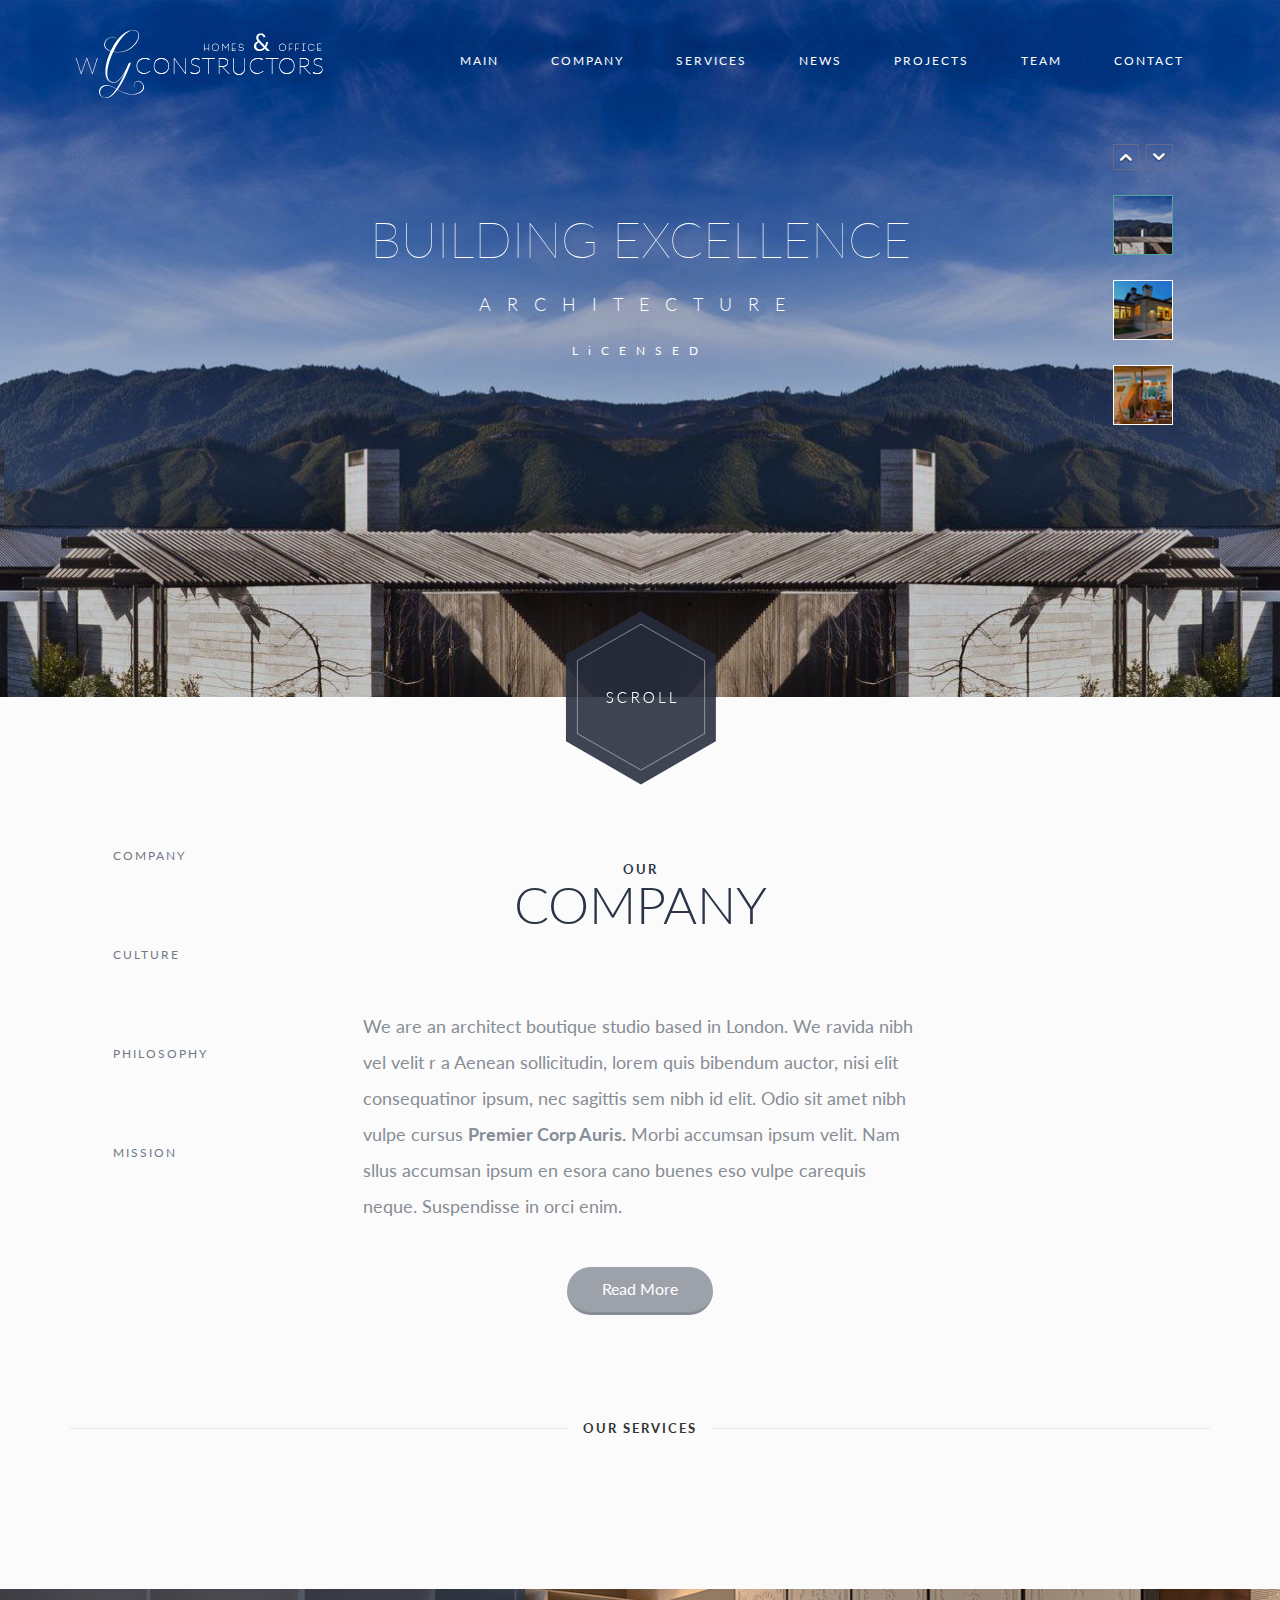
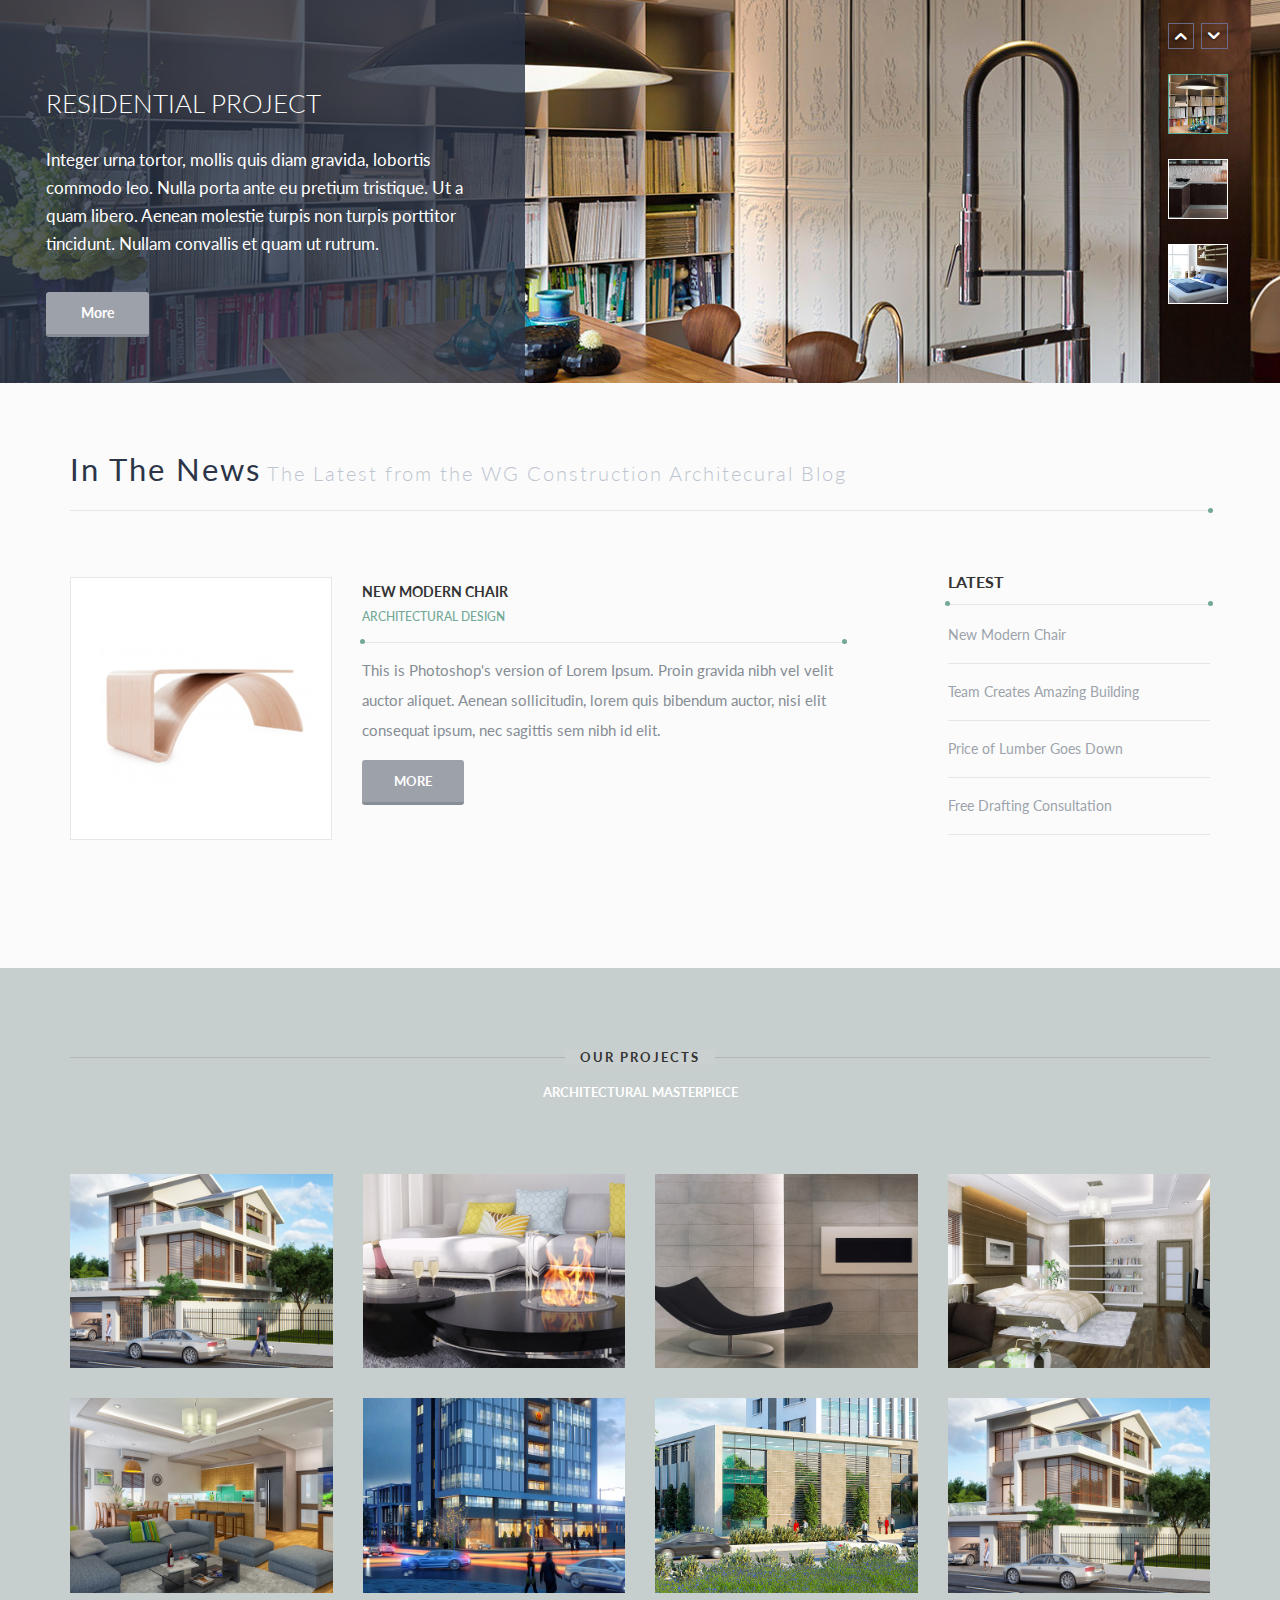
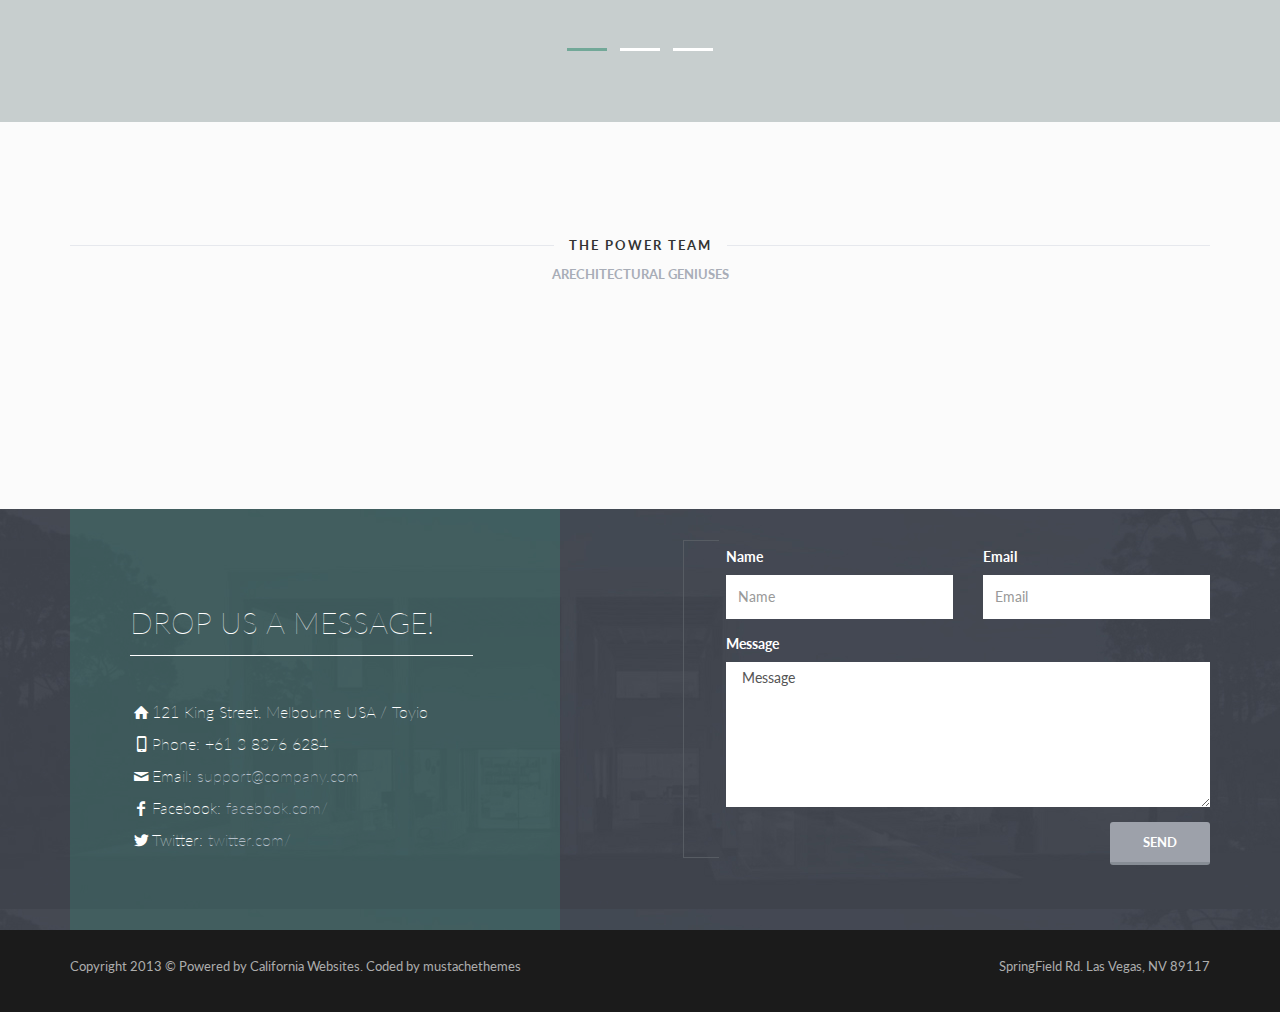
==== info/html/index.html @ 879582d7 "init files" ====
<!DOCTYPE html>
<!--[if lt IE 7 ]><html class="ie ie6" lang="en"> <![endif]-->
<!--[if IE 7 ]><html class="ie ie7" lang="en"> <![endif]-->
<!--[if IE 8 ]><html class="ie ie8" lang="en"> <![endif]-->
<!--[if (gte IE 9)|!(IE)]><html lang="en" class="no-js"> <![endif]-->
<html lang="en">

<!-- Mirrored from constructors.mustachethemes.com/ by HTTrack Website Copier/3.x [XR&CO'2013], Thu, 08 May 2014 10:38:01 GMT -->
<head>
	<!-- Define Charset -->
	<meta charset="utf-8">

	<!-- Page Title -->
	<title>Constructors - One Page Architecture HTML Theme</title>

	<!-- Responsive Metatag -->
	<meta name="viewport" content="width=device-width, initial-scale=1.0">

	<!-- Page Description and Author -->
	<meta name="description" content="Constructors - One Page Architecture HTML Theme">
	<meta name="author" content="Mustache Themes">

	<!-- HTML5 shim, for IE6-8 support of HTML5 elements -->
	<!--[if IE 8]><script src="js/html5shiv.js"></script><![endif]-->

	<link href="css/bootstrap.min.css" rel="stylesheet" type="text/css" media="screen" />

	<!--[if IE 7 ]><link href="css/font/fontello-ie7.css" rel="stylesheet" type="text/css" media="screen" /><![endif]-->
	<link href="css/font/fontello.css" rel="stylesheet" type="text/css" media="screen" />

	<link href="js/owl-carousel/owl.carousel.css" rel="stylesheet" type="text/css" media="screen" />	
	<link href="css/style.css" rel="stylesheet" type="text/css" media="screen" />
	<link href="css/media-queries.css" rel="stylesheet" type="text/css" media="screen" />

	<!--[if IE 8]><link href="../css/ie8.css" rel="stylesheet" type="text/css" media="screen" /><![endif]-->

	<!-- Fav and touch icons -->
	<link rel="apple-touch-icon-precomposed" sizes="144x144" href="assets/ico/apple-touch-icon-144-precomposed.html">
	<link rel="apple-touch-icon-precomposed" sizes="114x114" href="assets/ico/apple-touch-icon-114-precomposed.html">
	<link rel="apple-touch-icon-precomposed" sizes="72x72" href="assets/ico/apple-touch-icon-72-precomposed.html">
	<link rel="apple-touch-icon-precomposed" href="assets/ico/apple-touch-icon-57-precomposed.html">
	<link rel="shortcut icon" href="assets/ico/favicon.html">
</head>

<body>	
	<!-- Header-->
	<header>
	<div class="container">
		<nav class="navbar navbar-default nm" role="navigation">
		  <!-- Brand and toggle get grouped for better mobile display -->
		  <div class="navbar-header">
		    <button type="button" class="navbar-toggle" data-toggle="collapse" data-target=".navbar-ex1-collapse">
		      <span class="sr-only">Toggle navigation</span>
		      <span class="icon-bar"></span>
		      <span class="icon-bar"></span>
		      <span class="icon-bar"></span>
		    </button>
		    <a id="logo" class="navbar-brand" href="index.html"><img src="img/logo.png" alt="My Brand" /></a>
		  </div>
		  <!-- Collect the nav links, forms, and other content for toggling -->
		  <div class="collapse navbar-collapse navbar-ex1-collapse nb np">
		    <ul class="nav navbar-nav">
		      <li><a href="#top-slide" class="anchor">Main</a></li>
		      <li><a href="#about-us" class="anchor">Company</a></li>
		      <li><a href="#services" class="anchor">Services</a></li>
		      <li><a href="#blog" class="anchor">News</a></li>
		      <li><a href="#projects" class="anchor">Projects</a></li>
		      <li><a href="#team" class="anchor">team</a></li>
		      <li><a href="#contact" class="anchor">Contact</a></li>
		    </ul>
		  </div><!-- /.navbar-collapse -->
		</nav>
	</div>
	</header>
	<!-- End Header-->

	<!--top-slide-->
	<section id="top-slide" class="np"> 
	<!-- carousel -->           
	<div id="carousel-example-generic" class="carousel slide generic-carousel" data-ride="carousel" data-interval="7000000">
	  <!-- Wrapper for slides -->
	  <div class="carousel-inner text-center">
	    <div class="item active" >
	      <img class="bg-img img-responsive" src="img/slider/img-slider-top-1.jpg" alt="image of slider" />
	      <div class="container">
	      	<div class="text-slide">
		      	<h2>BUILDING EXCELLENCE</h2>
		      	<h3>Architecture</h3>	
		      	<p>LiCENSED</p>
	      	</div>
	      </div>
	    </div>
	    <div class="item">
	      <img class="bg-img img-responsive" src="img/slider/img-slider-top-2.jpg" alt="image of slider" />
	      <div class="container">
	      	<div class="text-slide">
		      	<h2>BUILDING EXCELLENCE</h2>
		      	<h3>Architecture</h3>	
		      	<p>LiCENSED</p>
	      	</div>
	      </div>
	    </div>
	    <div class="item">
	      <img class="bg-img img-responsive" src="img/slider/img-slider-top-3.jpg" alt="image of slider" />
	      <div class="container">
	      	<div class="text-slide">
		      	<h2>BUILDING EXCELLENCE</h2>
		      	<h3>Architecture</h3>	
		      	<p>LiCENSED</p>
	      	</div>
	      </div>
	    </div>
	  </div>
	  <!-- end Wrapper for slides -->
	  <div class="controls">
		  <!-- Controls -->
		  <a class="left carousel-control" href="#carousel-example-generic" data-slide="prev">
		  	<i class="icon-up-open"></i>	  
		  </a>
		  <a class="right carousel-control" href="#carousel-example-generic" data-slide="next">
		    <i class="icon-down-open"></i>
		  </a>
		  <div class="clearThis"></div>
		  <!-- Indicators -->
		  <ol class="carousel-indicators">
		    <li data-target="#carousel-example-generic" data-slide-to="0" class="active"><img src="img/slider/thumb-1.jpg" alt="//" /></li>
		    <li data-target="#carousel-example-generic" data-slide-to="1"><img src="img/slider/thumb-2.jpg" alt="//" /></li>
		    <li data-target="#carousel-example-generic" data-slide-to="2"><img src="img/slider/thumb-3.jpg" alt="//" /></li>
		  </ol>
	  </div>
	</div><!-- end carousel -->   
	<a href="#about-us" class="scroll-lnk anchor"></a>
	</section>
	<!--End top-slide-->

	<!-- About us -->    
	<section id="about-us">
	<div class="container">
		<div class="row">
			<div class="col-sm-3">
			    <!-- Nav tabs -->
				<ul class="tabs-left">
				  <li><a href="#COMPANY" data-toggle="tab">COMPANY</a></li>
				  <li><a href="#CULTURE" data-toggle="tab">CULTURE</a></li>
				  <li><a href="#PHILOSOPHY" data-toggle="tab">PHILOSOPHY</a></li>
				  <li><a href="#MISSION" data-toggle="tab">MISSION</a></li>
				</ul>
			</div><!-- .col -->
			<div class="col-sm-6 text-center">
				<!-- Tab panes -->
				<div class="tab-content">
				  <div class="tab-pane active" id="COMPANY">
				  	<h1><small>OUR</small>COMPANY</h1>
		    		<p class="text-left">We are an architect boutique studio based in London. We ravida nibh vel velit r a Aenean sollicitudin, lorem quis bibendum auctor, nisi elit consequatinor ipsum, nec sagittis sem nibh id elit. Odio sit amet nibh vulpe cursus <strong>Premier Corp Auris.</strong> Morbi accumsan ipsum velit. Nam sllus accumsan ipsum en esora cano buenes eso vulpe carequis neque. Suspendisse in orci enim.</p>
				  	<a href="#" data-toggle="modal" data-target="#modal-1" class="btn btn-default btn-radius">
				  		Read More
				  	</a>
				  	
					<!-- modals -->
					<div id="modal-1" class="modal fade">
					  <div class="modal-dialog">
					    <div class="modal-content">
					      <div class="modal-header">						        
					        <a href="#" class="close" data-dismiss="modal" aria-hidden="true"><span class="glyphicon glyphicon-remove"></span></a>
					        <h1><small>OUR</small>COMPANY</h1>
					      </div>
					      <div class="modal-body">
					      	<div class="niceScroll">
								<p>This is Photoshop's version Ipsum. Proin gravida nibh vel velit r a Aenean sollicitudin, lorem quis bibendum auctor, nisi elit consequatinor ipsum, nec sagittis sem nibh id elit. Odio sit amet nibh vulpe cursus  Premier Corp mauris. Morbi accumsan ipsum velit. Nam sllus accumsan ipsum en esora cano buenes eso vulpe carequis neque. Suspendisse in orci enim.</p>
					    		<img class="img-responsive" src="img/company/01.jpg" alt="//" />
					    		<p>This is Photoshop's version Ipsum. Proin gravida nibh vel velit r a Aenean sollicitudin, lorem quis bibendum auctor, nisi elit consequatinor ipsum, nec sagittis sem nibh id elit. Odio sit amet nibh vulpe cursus  <strong>Premier Corp</strong> mauris. Morbi accumsan ipsum velit. Nam sllus accumsan ipsum en esora cano buenes eso vulpe carequis neque. Suspendisse in orci enim.
							  	This is Photoshop's version Ipsum. Proin gravida nibh vel velit r a Aenean sollicitudin, lorem quis bibendum auctor, nisi elit consequatinor ipsum
								This is Photoshop's version Ipsum. Proin gravida nibh vel velit r a Aenea</p>						        
					     	
					     		<img src="img/sign.png" alt="//" class="sign pull-left" />
					     	</div>
					      </div>
					     
					    </div><!-- /.modal-content -->
					  </div><!-- /.modal-dialog -->
					</div><!-- /.modal -->  	
				  	<!-- end modals -->					  	

				  </div>
				  <div class="tab-pane" id="CULTURE">
				  	<h1><small>OUR</small>CULTURE</h1>
		    		<p class="text-left">Our culture sequatinor ipsum, neavida nibh vel velit sollicitudin, lorem quis bibendum auctor, nisi elit consequatinor ipsum, nec sagittis sem nibh id elit. Odio sit amet nibh vulpe cursus <strong>Premier Corp Auris.</strong> Morbi accumsan ipsum velit. Nam sllus accumsan ipsum en esora cano buenes eso vulpe carequis neque. Suspendisse in orci enim.</p>
				  	<a href="#" data-toggle="modal" data-target="#modal-2" class="btn btn-default btn-radius">
				  		Read More
				  	</a>
				  	
					<!-- modals -->
					<div id="modal-2" class="modal fade">
					  <div class="modal-dialog">
					    <div class="modal-content">
					      <div class="modal-header">						        
					        <a href="#" class="close" data-dismiss="modal" aria-hidden="true"><span class="glyphicon glyphicon-remove"></span></a>
					        <h1><small>OUR</small>CULTURE</h1>
					      </div>
					      <div class="modal-body">
					      	<div class="niceScroll">
								<p>This is Photoshop's version Ipsum. Proin gravida nibh vel velit r a Aenean sollicitudin, lorem quis bibendum auctor, nisi elit consequatinor ipsum, nec sagittis sem nibh id elit. Odio sit amet nibh vulpe cursus  Premier Corp mauris. Morbi accumsan ipsum velit. Nam sllus accumsan ipsum en esora cano buenes eso vulpe carequis neque. Suspendisse in orci enim.</p>
					    		<img class="img-responsive" src="img/company/01.jpg" alt="//" />
					    		<p>This is Photoshop's version Ipsum. Proin gravida nibh vel velit r a Aenean sollicitudin, lorem quis bibendum auctor, nisi elit consequatinor ipsum, nec sagittis sem nibh id elit. Odio sit amet nibh vulpe cursus  <strong>Premier Corp</strong> mauris. Morbi accumsan ipsum velit. Nam sllus accumsan ipsum en esora cano buenes eso vulpe carequis neque. Suspendisse in orci enim.
							  	This is Photoshop's version Ipsum. Proin gravida nibh vel velit r a Aenean sollicitudin, lorem quis bibendum auctor, nisi elit consequatinor ipsum
								This is Photoshop's version Ipsum. Proin gravida nibh vel velit r a Aenea</p>						        
					     	
					     		<img src="img/sign.png" alt="//" class="sign pull-left" />
					     	</div>
					      </div>
					     
					    </div><!-- /.modal-content -->
					  </div><!-- /.modal-dialog -->
					</div><!-- /.modal -->  	
					  	
				  	<!-- end modals -->					  	


				  </div>
				  <div class="tab-pane" id="PHILOSOPHY">
				  	<h1><small>OUR</small>PHILOSOPHY</h1>
		    		<p class="text-left">Our philosophy is based on good design and oin gravida nibh vel velit r a Aenean sollicitudin, lorem quis bibendum auctor, nisi elit consequatinor ipsum, nec sagittis sem nibh id elit. Odio sit amet nibh vulpe cursus <strong>Premier Corp Auris.</strong> Morbi accumsan ipsum velit. Nam sllus accumsan ipsum en esora cano buenes eso vulpe carequis neque. Suspendisse in orci enim.</p>
				  	<a href="#" data-toggle="modal" data-target="#modal-3" class="btn btn-default btn-radius">
				  		Read More
				  	</a>
				  	
					<!-- modals -->
					<div id="modal-3" class="modal fade">
					  <div class="modal-dialog">
					    <div class="modal-content">
					      <div class="modal-header">						        
					        <a href="#" class="close" data-dismiss="modal" aria-hidden="true"><span class="glyphicon glyphicon-remove"></span></a>
					        <h1><small>OUR</small>PHILOSOPHY</h1>
					      </div>
					      <div class="modal-body">
					      	<div class="niceScroll">
								<p>This is Photoshop's version Ipsum. Proin gravida nibh vel velit r a Aenean sollicitudin, lorem quis bibendum auctor, nisi elit consequatinor ipsum, nec sagittis sem nibh id elit. Odio sit amet nibh vulpe cursus  Premier Corp mauris. Morbi accumsan ipsum velit. Nam sllus accumsan ipsum en esora cano buenes eso vulpe carequis neque. Suspendisse in orci enim.</p>
					    		<img class="img-responsive" src="img/company/01.jpg" alt="//" />
					    		<p>This is Photoshop's version Ipsum. Proin gravida nibh vel velit r a Aenean sollicitudin, lorem quis bibendum auctor, nisi elit consequatinor ipsum, nec sagittis sem nibh id elit. Odio sit amet nibh vulpe cursus  <strong>Premier Corp</strong> mauris. Morbi accumsan ipsum velit. Nam sllus accumsan ipsum en esora cano buenes eso vulpe carequis neque. Suspendisse in orci enim.
							  	This is Photoshop's version Ipsum. Proin gravida nibh vel velit r a Aenean sollicitudin, lorem quis bibendum auctor, nisi elit consequatinor ipsum
								This is Photoshop's version Ipsum. Proin gravida nibh vel velit r a Aenea</p>						        
					     	
					     		<img src="img/sign.png" alt="//" class="sign pull-left" />
					     	</div>
					      </div>
					     
					    </div><!-- /.modal-content -->
					  </div><!-- /.modal-dialog -->
					</div><!-- /.modal -->  	
					  	
				  	<!-- end modals -->					  	

				  </div>
				  <div class="tab-pane" id="MISSION">
				  	<h1><small>OUR</small>MISSION</h1>
		    		<p class="text-left">Our mission Proin goin gravidconsequatinor ipsum, nec sagittis sem nibh id elitudin, lorem quis bibendum auctor, nisi elit consequatinor ipsum, nec sagittis sem nibh id elit. Odio sit amet nibh vulpe cursus <strong>Best Product</strong> ever accumsan ipsum velit. Nam sllus accumsan ipsum en esora cano buenes eso vulpe carequis neque. Suspendisse in orci enim.</p>
				  	<a href="#" data-toggle="modal" data-target="#modal-4" class="btn btn-default btn-radius">
				  		Read More
				  	</a>
				  	
					<!-- modals -->
					<div id="modal-4" class="modal fade">
					  <div class="modal-dialog">
					    <div class="modal-content">
					      <div class="modal-header">						        
					        <a href="#" class="close" data-dismiss="modal" aria-hidden="true"><span class="glyphicon glyphicon-remove"></span></a>
					        <h1><small>OUR</small>MISSION</h1>
					      </div>
					      <div class="modal-body">
					      	<div class="niceScroll">
								<p>Our mission Proin gravida nibh vel velit r a Aenean sollicitudin, lorem quis bibendum auctor, nisi elit consequatinor ipsum, nec sagittis sem nibh id elit. Odio sit amet nibh vulpe cursus  Premier Corp mauris. Morbi accumsan ipsum velit. Nam sllus accumsan ipsum en esora cano buenes eso vulpe carequis neque. Suspendisse in orci enim.</p>
					    		<img class="img-responsive" src="img/company/01.jpg" alt="//" />
					    		<p>This is Photoshop's version Ipsum. Proin gravida nibh vel velit r a Aenean sollicitudin, lorem quis bibendum auctor, nisi elit consequatinor ipsum, nec sagittis sem nibh id elit. Odio sit amet nibh vulpe cursus  <strong>Premier Corp</strong> mauris. Morbi accumsan ipsum velit. Nam sllus accumsan ipsum en esora cano buenes eso vulpe carequis neque. Suspendisse in orci enim.
							  	This is Photoshop's version Ipsum. Proin gravida nibh vel velit r a Aenean sollicitudin, lorem quis bibendum auctor, nisi elit consequatinor ipsum
								This is Photoshop's version Ipsum. Proin gravida nibh vel velit r a Aenea</p>						        
					     	
					     		<img src="img/sign.png" alt="//" class="sign pull-left" />
					     	</div>
					      </div>
					     
					    </div><!-- /.modal-content -->
					  </div><!-- /.modal-dialog -->
					</div><!-- /.modal -->  	
					  	
				  	<!-- end modals -->					  	
				  </div>
				</div>		
			</div><!-- .col -->
		</div><!-- .row -->
	</div><!-- .container -->

	</section>	
	<!-- end about us -->

	<!-- Services -->    
	<section id="services">
	<div class="container text-center">
		<h2><span>our services</span></h2>			
		<div class="container-carousel">
			<div id="owl-demo" class="owl-carousel owl-theme">

				<div class="item">
			  		<div class="thumb has-arrow">
						<div class="frame">
							<img data-type="mText" src="img/services/01.jpg" class="img-responsive" alt="//" />
							<div class="hover">
								<h5>WolfGang Puck</h5>
								<p>Demolition</p>
								<a href="img/services/01.jpg" class="btn btn-default fancy" title="WolfGang Puck - Demolition">View</a>
							</div>
						</div>
					</div>
					<h2>Interior Design</h2>
					<p>Quisque cursus aliquam tortor ut vestibulum. Phasellus in auctor sapiennec non porta nisl.</p>
				</div>

				<div class="item">
			  		<div class="thumb">
						<div class="frame img-circle">
							<img data-type="mText" src="img/services/02.jpg" class="img-responsive" alt="//" />
							<div class="hover">
								<h5>WolfGang Puck</h5>
								<p>Demolition</p>
								<a href="img/services/02.jpg" class="btn btn-default fancy" title="WolfGang Puck - Demolition">View</a>
							</div>
						</div>
					</div>
					<h2>Residential</h2>
					<p>This is Photoshop's buensversion  of Lorem Ipsum. Pagovinaroin gravida nibh velit auctor aliquet. Aenean an </p>
				</div>		

				<div class="item">
			  		<div class="thumb has-arrow">
						<div class="frame">
							<img data-type="mText" src="img/services/03.jpg" class="img-responsive" alt="//" />
							<div class="hover">
								<h5>WolfGang Puck</h5>
								<p>Demolition</p>
								<a href="img/services/03.jpg" class="btn btn-default fancy" title="WolfGang Puck - Demolition">View</a>
							</div>
						</div>
					</div>
					<h2>Commercial</h2>
					<p>This is Photoshop's buensversion  of Lorem Ipsum. Pagovinaroin gravida nibh velit auctor aliquet. Aenean an </p>
				</div>

				<div class="item">
			  		<div class="thumb">
						<div class="frame img-circle">
							<img data-type="mText" src="img/services/04.jpg" class="img-responsive" alt="//" />
							<div class="hover">
								<h5>WolfGang Puck</h5>
								<p>Demolition</p>
								<a href="img/services/04.jpg" class="btn btn-default fancy" title="WolfGang Puck - Demolition">View</a>
							</div>
						</div>
					</div>
					<h2>Interior Design</h2>
					<p>Quisque cursus aliquam tortor ut vestibulum. Phasellus in auctor sapiennec non porta nisl. </p>
				</div>	

				<div class="item">
			  		<div class="thumb has-arrow">
						<div class="frame">
							<img data-type="mText" src="img/services/05.jpg" class="img-responsive" alt="//" />
							<div class="hover">
								<h5>WolfGang Puck</h5>
								<p>Demolition</p>
								<a href="img/services/05.jpg" class="btn btn-default fancy" title="WolfGang Puck - Demolition">View</a>
							</div>
						</div>
					</div>
					<h2>Commercial</h2>
					<p>This is Photoshop's buensversion  of Lorem Ipsum. Pagovinaroin gravida nibh velit auctor aliquet. Aenean an </p>
				</div>

				<div class="item">
			  		<div class="thumb">
						<div class="frame img-circle">
							<img data-type="mText" src="img/services/06.jpg" class="img-responsive" alt="//" />
							<div class="hover">
								<h5>WolfGang Puck</h5>
								<p>Demolition</p>
								<a href="img/services/06.jpg" class="btn btn-default fancy" title="WolfGang Puck - Demolition">View</a>
							</div>
						</div>
					</div>
					<h2>Residential</h2>
					<p>Quisque cursus aliquam tortor ut vestibulum. Phasellus in auctor sapiennec non porta nisl. </p>
				</div>
			</div>
			<div class="customNavigation clearfix">
			  <a class="prev"><i class="icon-left-open"></i></a>
			  <a class="next"><i class="icon-right-open"></i></a>
			</div>
		</div><!-- .container-carousel -->
	</div><!-- .container -->
	</section>	
	<!-- end services -->


	<!-- Project Slider -->
	<section id="slide-sec" class="np"> 
	<!-- carousel -->           
	<div id="sec-carousel" class="carousel slide generic-carousel" data-ride="carousel" data-interval="7000000">
	  <!-- Wrapper for slides -->
	  <div class="carousel-inner">
	    <div class="item active" >
	      <div class="container">
	      	 <img class="bg-img img-responsive" src="img/projects-slider/01.jpg" alt="//" />
	      	 <div class="cont">
	      	 	<h3>Residential Project</h3>
	      	 	<p>Integer urna tortor, mollis quis diam gravida, lobortis commodo leo. Nulla porta ante eu pretium tristique. Ut a quam libero. Aenean molestie turpis non turpis porttitor tincidunt. Nullam convallis et quam ut rutrum.</p>
	      	 	<div class="btn btn-default"><strong>More</strong></div>
	      	 </div>
	      </div>
	    </div>
	    <div class="item">
	      <div class="container">
	      	 <img class="bg-img img-responsive" src="img/projects-slider/02.jpg" alt="//" />
	      	 <div class="cont">
	      	 	<h3>Kitchen Reformation</h3>
	      	 	<p>Nibh vel velit auctor aliquet. Aenean sollicitudin, lorem quis bibendum auctor, nisi elit consequat ipsum, nec sagittis sem nibh id elit. Duis sed odio sit amet nibh vulputate cursus a sit amet mauris. Morbi accumsan ipsum</p>
	      	 	<div class="btn btn-default"><strong>More</strong></div>
	      	 </div>
	      </div>
	    </div>
	    <div class="item">
	      <div class="container">
	      	 <img class="bg-img img-responsive" src="img/projects-slider/03.jpg" alt="//" />
	      	 <div class="cont">
	      	 	<h3>Bedroom Design</h3>
	      	 	<p>Pellentesque molestie porta mauris, in volutpat lacus commodo in. Proin vestibulum enim imperdiet eros aliquet, eget convallis augue pharetrin vestibulum enim imperdiet eros aliquet, eget convallis augue pharetra.</p>
	      	 	<div class="btn btn-default"><strong>More</strong></div>
	      	 </div>
	      </div>
	    </div>
	  </div>
	  <!-- end Wrapper for slides -->
	  <div class="controls">
		  <!-- Controls -->
		  <a class="left carousel-control" href="#sec-carousel" data-slide="prev">
		  	<i class="icon-up-open"></i>	  
		  </a>
		  <a class="right carousel-control" href="#sec-carousel" data-slide="next">
		    <i class="icon-down-open"></i>
		  </a>
		  <div class="clearThis"></div>
		  <!-- Indicators -->
		  <ol class="carousel-indicators">
		    <li data-target="#sec-carousel" data-slide-to="0" class="active"><img src="img/projects-slider/thumbnail-01.jpg" alt="//" /></li>
		    <li data-target="#sec-carousel" data-slide-to="1"><img src="img/projects-slider/thumbnail-02.jpg" alt="//" /></li>
		    <li data-target="#sec-carousel" data-slide-to="2"><img src="img/projects-slider/thumbnail-03.jpg" alt="//" /></li>
		  </ol>
	  </div>
	</div><!-- end carousel -->   

	</section>
	<!--End Project Slider -->


	<!-- Blog -->    
	<section id="blog">
	<div class="container">
		
		<h2 class="under-dot"><strong>In The News</strong> The Latest from the WG Construction Architecural Blog</h2>
		
		<div class="row">
			<div class="col-sm-9">
				<!-- Tab panes -->
				<div class="tab-content">
				  <div class="tab-pane active" id="post-1">
				  	<div class="row">
						<div class="col-sm-4">
							<img class="img-responsive" src="img/news/news-01.jpg" alt="" />
						</div>  	
						<div class="col-sm-7">
							<div class="titles">
								<h3>New Modern Chair</h3>
								<h4 class="under-dot">Architectural design</h4>
							</div>
				    		<p>This is Photoshop's version  of Lorem Ipsum. Proin gravida nibh vel velit auctor aliquet. Aenean sollicitudin,
							lorem quis bibendum auctor, nisi elit consequat ipsum, nec sagittis sem nibh id elit.</p>
						  								  	
						  	<a href="#" data-toggle="modal" data-target="#blog-1" class="btn btn-default">More</a>
						  	
							<!-- modal -->
							<div id="blog-1" class="modal post fade">
							  <div class="modal-dialog">
							    <div class="modal-content">
							      <a href="#" class="close" data-dismiss="modal" aria-hidden="true"><span class="glyphicon glyphicon-remove"></span></a>
							      <div class="modal-body">
									
									<div class="top-info">
										<p>Posted by Nicholas Santiago on September 5th » 9 Comments</p>
									</div>
									
									<div class="post-item">
										<h3>New Modern Chair</h3>
										<h4 class="under-dot">Architectural design</h4>
										<p>This is Photoshop's version Ipsum. Proin gravida nibh vel velit r a Aenean sollicitudin, lorem quis bibendum auctor, nisi elit consequatinor ipsum, nec sagittis sem nibh id elit. Odio sit amet nibh vulpe cursus  Premier Corp mauris. Morbi accumsan ipsum velit. Nam sllus accumsan ipsum en esora cano buenes eso vulpe carequis neque. Suspendisse in orci enim.</p>
										<p class="count">4 Comments</p>
									</div>
								
									<div class="comments">
										<div class="single">
											<img src="img/avatar-01.jpg" alt="" class="avatar"/>
											<div class="cont">
												<a href="#" class="lnk-reply">Reply</a>
												<h5>Dave Jenkins says:</h5> 
												<h6>September 5, 2013 @ 4:58 am</h6>
												<p>ollicitudin, lorem quis bibendum auctor, nisi elit consequat ipsum,  lorem quis bibendum auctor, nisi elit consequat ipsum,
												</p>
											</div>
										</div>
										<div class="single">
											<img src="img/avatar-02.jpg" alt="" class="avatar"/>
											<div class="cont">
												<a href="#" class="lnk-reply">Reply</a>
												<h5>Dave Jenkins says:</h5> 
												<h6>September 5, 2013 @ 4:58 am</h6>
												<p>ollicitudin, lorem quis bibendum auctor, nisi elit consequat ipsum,  lorem quis bibendum auctor, nisi elit consequat ipsum,
												</p>
											</div>
										</div>	
										<div class="add-comments">
										
						    			<form action="http://constructors.mustachethemes.com/index_submit" method="get" accept-charset="utf-8">
							    			<div class="row">
							    				<div class="col-sm-6">
							    					<div class="form-group">
							    						<label>Name</label>
														<input name="name" type="text" class="form-control" placeholder="Name">
													</div>
							    				</div>
							    				<div class="col-sm-6">
													<div class="form-group">
														<label >Email</label>
														<input name="email" type="email" class="form-control" placeholder="Email">
													</div>
							    				</div>
							    			</div>
							    			<div class="row">
							    				<div class="col-sm-12">
													<div class="form-group">
														<label>Message</label>
														<textarea name="message" class="form-control" rows="5" placeholder="Message"> </textarea>
													</div>					
							    				</div>
							    			</div>
							    			<div class="row">
							    				<div class="col-sm-12 clearfix">
													<button class="btn btn-default pull-right">SEND</button>					
							    				</div>
							    			</div>
						    			</form>
						    			</div>
									</div><!-- end comments -->	
							     
							      </div>
							     
							    </div><!-- /.modal-content -->
							  </div><!-- /.modal-dialog -->
							</div><!-- /.modal -->  	
							  	
						  	<!-- end modals -->					  		  	
						</div>
					</div>  	
				  </div>
				  <div class="tab-pane" id="post-2">
				  	<div class="row">
						<div class="col-sm-4">
							<img class="img-responsive" src="img/news/news-02.jpg" alt="" />
						</div>  	
						<div class="col-sm-7">
							<div class="titles">
								<h3>Team Creates Amazing Building</h3>
								<h4 class="under-dot">Architectural design</h4>
							</div>
				    		<p>This is Photoshop's version  of Lorem Ipsum. Proin gravida nibh vel velit auctor aliquet. Aenean sollicitudin,
							lorem quis bibendum auctor, nisi elit consequat ipsum, nec sagittis sem nibh id elit.</p>
						  	<a href="#" data-toggle="modal" data-target="#blog-2" class="btn btn-default">
						  		More
						  	</a>
						  	
							<!-- modal -->
							<div id="blog-2" class="modal post fade">
							  <div class="modal-dialog">
							    <div class="modal-content">
							      <a href="#" class="close" data-dismiss="modal" aria-hidden="true"><span class="glyphicon glyphicon-remove"></span></a>
							      <div class="modal-body">
									
									<div class="top-info">
										<p>Posted by Nicholas Santiago on September 5th » 9 Comments</p>
									</div>
									
									<div class="post-item">
										<h3>New Modern Chair</h3>
										<h4 class="under-dot">Architectural design</h4>
										<p>This is Photoshop's version Ipsum. Proin gravida nibh vel velit r a Aenean sollicitudin, lorem quis bibendum auctor, nisi elit consequatinor ipsum, nec sagittis sem nibh id elit. Odio sit amet nibh vulpe cursus  Premier Corp mauris. Morbi accumsan ipsum velit. Nam sllus accumsan ipsum en esora cano buenes eso vulpe carequis neque. Suspendisse in orci enim.</p>
										<p class="count">4 Comments</p>
									</div>
								
									<div class="comments">
										<div class="single">
											<img src="img/avatar-01.jpg" alt="" class="avatar"/>
											<div class="cont">
												<a href="#" class="lnk-reply">Reply</a>
												<h5>Dave Jenkins says:</h5> 
												<h6>September 5, 2013 @ 4:58 am</h6>
												<p>ollicitudin, lorem quis bibendum auctor, nisi elit consequat ipsum,  lorem quis bibendum auctor, nisi elit consequat ipsum,
												</p>
											</div>
										</div>
										<div class="single">
											<img src="img/avatar-02.jpg" alt="" class="avatar"/>
											<div class="cont">
												<a href="#" class="lnk-reply">Reply</a>
												<h5>Dave Jenkins says:</h5> 
												<h6>September 5, 2013 @ 4:58 am</h6>
												<p>ollicitudin, lorem quis bibendum auctor, nisi elit consequat ipsum,  lorem quis bibendum auctor, nisi elit consequat ipsum,
												</p>
											</div>
										</div>	
										<div class="add-comments">
										
						    			<form  action="http://constructors.mustachethemes.com/index_submit" method="get" accept-charset="utf-8">
							    			<div class="row">
							    				<div class="col-sm-6">
							    					<div class="form-group">
							    						<label>Name</label>
														<input  name="name" type="text" class="form-control" placeholder="Name">
													</div>
							    				</div>
							    				<div class="col-sm-6">
													<div class="form-group">
														<label >Email</label>
														<input name="email" type="email" class="form-control" placeholder="Email">
													</div>
							    				</div>
							    			</div>
							    			<div class="row">
							    				<div class="col-sm-12">
													<div class="form-group">
														<label>Message</label>
														<textarea name="message" class="form-control" rows="5" placeholder="Message"> </textarea>
													</div>					
							    				</div>
							    			</div>
							    			<div class="row">
							    				<div class="col-sm-12 clearfix">
													<button class="btn btn-default pull-right">SEND</button>					
							    				</div>
							    			</div>
						    			</form>
						    			</div>
									</div><!-- end comments -->	
							     
							      </div>
							     
							    </div><!-- /.modal-content -->
							  </div><!-- /.modal-dialog -->
							</div><!-- /.modal -->  	
							  	
						  	<!-- end modals -->					  	
						  	
						</div>
					</div>  	
				  </div>
				  <div class="tab-pane" id="post-3">
				  	<div class="row">
						<div class="col-sm-4">
							<img class="img-responsive" src="img/news/news-03.jpg" alt="" />
						</div>  	
						<div class="col-sm-7">
							<div class="titles">
								<h3>Price of Lumber Goes Down</h3>
								<h4 class="under-dot">Architectural design</h4>
							</div>
				    		<p>This is Photoshop's version  of Lorem Ipsum. Proin gravida nibh vel velit auctor aliquet. Aenean sollicitudin,
							lorem quis bibendum auctor, nisi elit consequat ipsum, nec sagittis sem nibh id elit.</p>
						  	<a href="#" data-toggle="modal" data-target="#blog-3" class="btn btn-default">
						  		More
						  	</a>
						  	
							<!-- modal -->
							<div id="blog-3" class="modal post fade">
							  <div class="modal-dialog">
							    <div class="modal-content">
							      <a href="#" class="close" data-dismiss="modal" aria-hidden="true"><span class="glyphicon glyphicon-remove"></span></a>
							      <div class="modal-body">
									
									<div class="top-info">
										<p>Posted by Nicholas Santiago on September 5th » 9 Comments</p>
									</div>
									
									<div class="post-item">
										<h3>New Modern Chair</h3>
										<h4 class="under-dot">Architectural design</h4>
										<p>This is Photoshop's version Ipsum. Proin gravida nibh vel velit r a Aenean sollicitudin, lorem quis bibendum auctor, nisi elit consequatinor ipsum, nec sagittis sem nibh id elit. Odio sit amet nibh vulpe cursus  Premier Corp mauris. Morbi accumsan ipsum velit. Nam sllus accumsan ipsum en esora cano buenes eso vulpe carequis neque. Suspendisse in orci enim.</p>
										<p class="count">4 Comments</p>
									</div>
								
									<div class="comments">
										<div class="single">
											<img src="img/avatar-01.jpg" alt="" class="avatar"/>
											<div class="cont">
												<a href="#" class="lnk-reply">Reply</a>
												<h5>Dave Jenkins says:</h5> 
												<h6>September 5, 2013 @ 4:58 am</h6>
												<p>ollicitudin, lorem quis bibendum auctor, nisi elit consequat ipsum,  lorem quis bibendum auctor, nisi elit consequat ipsum,
												</p>
											</div>
										</div>
										<div class="single">
											<img src="img/avatar-01.jpg" alt="" class="avatar"/>
											<div class="cont">
												<a href="#" class="lnk-reply">Reply</a>
												<h5>Dave Jenkins says:</h5> 
												<h6>September 5, 2013 @ 4:58 am</h6>
												<p>ollicitudin, lorem quis bibendum auctor, nisi elit consequat ipsum,  lorem quis bibendum auctor, nisi elit consequat ipsum,
												</p>
											</div>
										</div>	
										<div class="add-comments">
										
						    			<form  action="http://constructors.mustachethemes.com/index_submit" method="get" accept-charset="utf-8">
							    			<div class="row">
							    				<div class="col-sm-6">
							    					<div class="form-group">
							    						<label>Name</label>
														<input name="name" type="text" class="form-control" placeholder="Name">
													</div>
							    				</div>
							    				<div class="col-sm-6">
													<div class="form-group">
														<label>Email</label>
														<input name="email" type="email" class="form-control" placeholder="Email">
													</div>
							    				</div>
							    			</div>
							    			<div class="row">
							    				<div class="col-sm-12">
													<div class="form-group">
														<label >message</label>
														<textarea  name="message" class="form-control" rows="5" placeholder="Message"> </textarea>
													</div>					
							    				</div>
							    			</div>
							    			<div class="row">
							    				<div class="col-sm-12 clearfix">
													<button class="btn btn-default pull-right">SEND</button>					
							    				</div>
							    			</div>
						    			</form>
						    			</div>
									</div><!-- end comments -->	
							     
							      </div>
							     
							    </div><!-- /.modal-content -->
							  </div><!-- /.modal-dialog -->
							</div><!-- /.modal -->  	
							  	
						  	<!-- end modals -->					  	
						  	
						</div>
					</div>  	
				  </div>
				  <div class="tab-pane" id="post-4">
				  	<div class="row">
						<div class="col-sm-4">
							<img class="img-responsive" src="img/news/news-01.jpg" alt="" />
						</div>  	
						<div class="col-sm-7">
							<div class="titles">
								<h3>New Modern Table</h3>
								<h4 class="under-dot">Product Design</h4>
							</div>
				    		<p>This is Photoshop's version  of Lorem Ipsum. Proin gravida nibh vel velit auctor aliquet. Aenean sollicitudin,
							lorem quis bibendum auctor, nisi elit consequat ipsum, nec sagittis sem nibh id elit.</p>
						  	<a href="#" data-toggle="modal" data-target="#blog-4" class="btn btn-default">
						  		More
						  	</a>
						  	
							<!-- modal -->
							<div id="blog-4" class="modal post fade">
							  <div class="modal-dialog">
							    <div class="modal-content">
							      <a href="#" class="close" data-dismiss="modal" aria-hidden="true"><span class="glyphicon glyphicon-remove"></span></a>
							      <div class="modal-body">
									
									<div class="top-info">
										<p>Posted by Nicholas Santiago on September 5th » 9 Comments</p>
									</div>
									
									<div class="post-item">
										<h3>New Modern Chair</h3>
										<h4 class="under-dot">Architectural design</h4>
										<p>This is Photoshop's version Ipsum. Proin gravida nibh vel velit r a Aenean sollicitudin, lorem quis bibendum auctor, nisi elit consequatinor ipsum, nec sagittis sem nibh id elit. Odio sit amet nibh vulpe cursus  Premier Corp mauris. Morbi accumsan ipsum velit. Nam sllus accumsan ipsum en esora cano buenes eso vulpe carequis neque. Suspendisse in orci enim.</p>
										<p class="count">4 Comments</p>
									</div>
								
									<div class="comments">
										<div class="single">
											<img src="img/avatar-01.jpg" alt="" class="avatar"/>
											<div class="cont">
												<a href="#" class="lnk-reply">Reply</a>
												<h5>Dave Jenkins says:</h5> 
												<h6>September 5, 2013 @ 4:58 am</h6>
												<p>ollicitudin, lorem quis bibendum auctor, nisi elit consequat ipsum,  lorem quis bibendum auctor, nisi elit consequat ipsum,
												</p>
											</div>
										</div>
										<div class="single">
											<img src="img/avatar-01.jpg" alt="" class="avatar"/>
											<div class="cont">
												<a href="#" class="lnk-reply">Reply</a>
												<h5>Dave Jenkins says:</h5> 
												<h6>September 5, 2013 @ 4:58 am</h6>
												<p>ollicitudin, lorem quis bibendum auctor, nisi elit consequat ipsum,  lorem quis bibendum auctor, nisi elit consequat ipsum,
												</p>
											</div>
										</div>	
										<div class="add-comments">
										
						    			<form  action="http://constructors.mustachethemes.com/index_submit" method="get" accept-charset="utf-8">
							    			<div class="row">
							    				<div class="col-sm-6">
							    					<div class="form-group">
							    						<label>Name</label>
														<input name="name" type="text" class="form-control" placeholder="Name">
													</div>
							    				</div>
							    				<div class="col-sm-6">
													<div class="form-group">
														<label >Email</label>
														<input name="email" type="email" class="form-control" placeholder="Email">
													</div>
							    				</div>
							    			</div>
							    			<div class="row">
							    				<div class="col-sm-12">
													<div class="form-group">
														<label >Message</label>
														<textarea  name="message" class="form-control" rows="5" placeholder="Message"> </textarea>
													</div>					
							    				</div>
							    			</div>
							    			<div class="row">
							    				<div class="col-sm-12 clearfix">
													<button class="btn btn-default pull-right">SEND</button>					
							    				</div>
							    			</div>
						    			</form>
						    			</div>
									</div><!-- end comments -->	
							     
							      </div>
							     
							    </div><!-- /.modal-content -->
							  </div><!-- /.modal-dialog -->
							</div><!-- /.modal -->  	
							  	
						  	<!-- end modals -->					  	
						  	
						</div>
					</div>  	
				  </div>
				</div>		
			</div><!-- .col -->
			
			<div class="col-sm-3 tabs-right">
			    <!-- Nav tabs -->
			    <h3 class="under-dot">LATEST</h3>
				<ul>
				  <li><a href="#post-1" data-toggle="tab">New Modern Chair</a></li>
				  <li><a href="#post-2" data-toggle="tab">Team Creates Amazing Building</a></li>
				  <li><a href="#post-3" data-toggle="tab">Price of Lumber Goes Down</a></li>
				  <li><a href="#post-4" data-toggle="tab">Free Drafting Consultation</a></li>
				</ul>
			</div><!-- .col -->

		</div><!-- .row -->
	</div><!-- .container -->

	</section>	
	<!-- end blog --> 




	<!-- Projects Gallery -->
	<section id="projects" class=""> 
	<div class="container text-center">
		<h2><span>OUR PROJECTS</span></h2>
		<h3>ARCHITECTURAL MASTERPIECE</h3>
		<!-- carousel -->           
		<div id="slide-projects" class="carousel slide" data-ride="carousel" data-interval="7000000">
		  <!-- Wrapper for slides -->
		  <div class="carousel-inner text-center">
		    
		    <!-- 8 items wall 01 --> 
		    <div class="item active" >
		    	<div class="row">
					<div class="col-sm-3">
						<div class="item-project">
							<img class="img-responsive" src="img/gallery/01.jpg" alt="" />
							<div class="hover">
								<h5>WolfGang Puck</h5>
								<p>Demolition</p>
								<a href="img/gallery/01.jpg" class="btn btn-default fancy" title="Title of the Project">View</a>
							</div>
							
						</div>
					</div>
					<div class="col-sm-3">
						<div class="item-project">
							<img class="img-responsive" src="img/gallery/02.jpg" alt="" />
							<div class="hover">
								<h5>WolfGang Puck</h5>
								<p>Demolition</p>
								<a href="img/gallery/02.jpg" class="btn btn-default fancy" title="Title of the Project">View</a>
							</div>
						</div>
					</div>
					<div class="col-sm-3">
						<div class="item-project">
							<img class="img-responsive" src="img/gallery/03.jpg" alt="" />
							<div class="hover">
								<h5>WolfGang Puck</h5>
								<p>Demolition</p>
								<a href="img/gallery/03.jpg" class="btn btn-default fancy" title="Title of the Project">View</a>
							</div>
						</div>
					</div>
					<div class="col-sm-3">
						<div class="item-project">
							<img class="img-responsive" src="img/gallery/04.jpg" alt="" />
							<div class="hover">
								<h5>WolfGang Puck</h5>
								<p>Demolition</p>
								<a href="img/gallery/04.jpg" class="btn btn-default fancy" title="Title of the Project">View</a>
							</div>
						</div>
					</div>
					<div class="col-sm-3">
						<div class="item-project">
							<img class="img-responsive" src="img/gallery/05.jpg" alt="" />
							<div class="hover">
								<h5>WolfGang Puck</h5>
								<p>Demolition</p>
								<a href="img/gallery/05.jpg" class="btn btn-default fancy" title="Title of the Project">View</a>
							</div>
						</div>
					</div>
					<div class="col-sm-3">
						<div class="item-project">
							<img class="img-responsive" src="img/gallery/06.jpg" alt="" />
							<div class="hover">
								<h5>WolfGang Puck</h5>
								<p>Demolition</p>
								<a href="img/gallery/06.jpg" class="btn btn-default fancy" title="Title of the Project">View</a>
							</div>
						</div>
					</div>
					<div class="col-sm-3">
						<div class="item-project">
							<img class="img-responsive" src="img/gallery/07.jpg" alt="" />
							<div class="hover">
								<h5>WolfGang Puck</h5>
								<p>Demolition</p>
								<a href="img/gallery/07.jpg" class="btn btn-default fancy" title="Title of the Project">View</a>
							</div>
						</div>
					</div>
					<div class="col-sm-3">
						<div class="item-project">
							<img class="img-responsive" src="img/gallery/01.jpg" alt="" />
							<div class="hover">
								<h5>WolfGang Puck</h5>
								<p>Demolition</p>
								<a href="img/gallery/01.jpg" class="btn btn-default fancy" title="Title of the Project">View</a>
							</div>
						</div>
					</div>
				</div>		
		    </div>
			
			<!-- 8 items wall 02 --> 
		    <div class="item">
		    	<div class="row">
					<div class="col-sm-3">
						<div class="item-project">
							<img class="img-responsive" src="img/gallery/01.jpg" alt="" />
							<div class="hover">
								<h5>WolfGang Puck</h5>
								<p>Demolition</p>
								<a href="img/gallery/01.jpg" class="btn btn-default fancy" title="Title of the Project">View</a>
							</div>
						</div>
					</div>
					<div class="col-sm-3">
						<div class="item-project">
							<img class="img-responsive" src="img/gallery/02.jpg" alt="" />
							<div class="hover">
								<h5>WolfGang Puck</h5>
								<p>Demolition</p>
								<a href="img/gallery/02.jpg" class="btn btn-default fancy" title="Title of the Project">View</a>
							</div>
						</div>
					</div>
					<div class="col-sm-3">
						<div class="item-project">
							<img class="img-responsive" src="img/gallery/03.jpg" alt="" />
							<div class="hover">
								<h5>WolfGang Puck</h5>
								<p>Demolition</p>
								<a href="img/gallery/03.jpg" class="btn btn-default fancy" title="Title of the Project">View</a>
							</div>
						</div>
					</div>
					<div class="col-sm-3">
						<div class="item-project">
							<img class="img-responsive" src="img/gallery/04.jpg" alt="" />
							<div class="hover">
								<h5>WolfGang Puck</h5>
								<p>Demolition</p>
								<a href="img/gallery/04.jpg" class="btn btn-default fancy" title="Title of the Project">View</a>
							</div>
						</div>
					</div>
					<div class="col-sm-3">
						<div class="item-project">
							<img class="img-responsive" src="img/gallery/05.jpg" alt="" />
							<div class="hover">
								<h5>WolfGang Puck</h5>
								<p>Demolition</p>
								<a href="img/gallery/05.jpg" class="btn btn-default fancy" title="Title of the Project">View</a>
							</div>
						</div>
					</div>
					<div class="col-sm-3">
						<div class="item-project">
							<img class="img-responsive" src="img/gallery/06.jpg" alt="" />
							<div class="hover">
								<h5>WolfGang Puck</h5>
								<p>Demolition</p>
								<a href="img/gallery/06.jpg" class="btn btn-default fancy" title="Title of the Project">View</a>
							</div>
						</div>
					</div>
					<div class="col-sm-3">
						<div class="item-project">
							<img class="img-responsive" src="img/gallery/07.jpg" alt="" />
							<div class="hover">
								<h5>WolfGang Puck</h5>
								<p>Demolition</p>
								<a href="img/gallery/07.jpg" class="btn btn-default fancy" title="Title of the Project">View</a>
							</div>
						</div>
					</div>
					<div class="col-sm-3">
						<div class="item-project">
							<img class="img-responsive" src="img/gallery/08.jpg" alt="" />
							<div class="hover">
								<h5>WolfGang Puck</h5>
								<p>Demolition</p>
								<a href="img/gallery/08.jpg" class="btn btn-default fancy" title="Title of the Project">View</a>
							</div>
						</div>
					</div>
				</div>		
		    </div>

		    <!-- 8 items wall 03 --> 
		    <div class="item">
		    	<div class="row">
					<div class="col-sm-3">
						<div class="item-project">
							<img class="img-responsive" src="img/gallery/01.jpg" alt="" />
							<div class="hover">
								<h5>WolfGang Puck</h5>
								<p>Demolition</p>
								<a href="img/gallery/01.jpg" class="btn btn-default fancy" title="Title of the Project">View</a>
							</div>
						</div>
					</div>
					<div class="col-sm-3">
						<div class="item-project">
							<img class="img-responsive" src="img/gallery/02.jpg" alt="" />
							<div class="hover">
								<h5>WolfGang Puck</h5>
								<p>Demolition</p>
								<a href="img/gallery/02.jpg" class="btn btn-default fancy" title="Title of the Project">View</a>
							</div>
						</div>
					</div>
					<div class="col-sm-3">
						<div class="item-project">
							<img class="img-responsive" src="img/gallery/03.jpg" alt="" />
							<div class="hover">
								<h5>WolfGang Puck</h5>
								<p>Demolition</p>
								<a href="img/gallery/03.jpg" class="btn btn-default fancy" title="Title of the Project">View</a>
							</div>
						</div>
					</div>
					<div class="col-sm-3">
						<div class="item-project">
							<img class="img-responsive" src="img/gallery/04.jpg" alt="" />
							<div class="hover">
								<h5>WolfGang Puck</h5>
								<p>Demolition</p>
								<a href="img/gallery/04.jpg" class="btn btn-default fancy" title="Title of the Project">View</a>
							</div>
						</div>
					</div>
					<div class="col-sm-3">
						<div class="item-project">
							<img class="img-responsive" src="img/gallery/05.jpg" alt="" />
							<div class="hover">
								<h5>WolfGang Puck</h5>
								<p>Demolition</p>
								<a href="img/gallery/05.jpg" class="btn btn-default fancy" title="Title of the Project">View</a>
							</div>
						</div>
					</div>
					<div class="col-sm-3">
						<div class="item-project">
							<img class="img-responsive" src="img/gallery/06.jpg" alt="" />
							<div class="hover">
								<h5>WolfGang Puck</h5>
								<p>Demolition</p>
								<a href="img/gallery/06.jpg" class="btn btn-default fancy" title="Title of the Project">View</a>
							</div>
						</div>
					</div>
					<div class="col-sm-3">
						<div class="item-project">
							<img class="img-responsive" src="img/gallery/07.jpg" alt="" />
							<div class="hover">
								<h5>WolfGang Puck</h5>
								<p>Demolition</p>
								<a href="img/gallery/07.jpg" class="btn btn-default fancy" title="Title of the Project">View</a>
							</div>
						</div>
					</div>
					<div class="col-sm-3">
						<div class="item-project">
							<img class="img-responsive" src="img/gallery/08.jpg" alt="" />
							<div class="hover">
								<h5>WolfGang Puck</h5>
								<p>Demolition</p>
								<a href="img/gallery/08.jpg" class="btn btn-default fancy" title="Title of the Project">View</a>
							</div>
						</div>
					</div>
				</div>		
		    </div>

		  </div>
		  <!-- end Wrapper for slides -->
		
		  <ol class="carousel-indicators">
		    <li data-target="#slide-projects" data-slide-to="0" class="active">1</li>
		    <li data-target="#slide-projects" data-slide-to="1">2</li>
		    <li data-target="#slide-projects" data-slide-to="2">3</li>
		  </ol>
		</div><!-- end carousel -->   
	</div>
	</section>
	<!-- End Projects Gallery -->    



	<!-- Team -->    
	<section id="team">
	<div class="container text-center">
		<h2 class="nmBot"><span>THE POWER TEAM</span></h2>	
		<h3>ARECHITECTURAL GENIuses</h3>		
		<div class="container-carousel">
			<div id="owl-services" class="owl-carousel owl-theme">
				<div class="item">
			  		<div class="thumb">
						<div class="frame img-circle">
							<a href="#" class="img-circle"><span>MARKETING</span></a>
							<img data-type="mText" src="img/team/01.jpg" class="img-responsive img-circle" alt="//" />
						</div>
					</div>
					<h2><a href="#">LISA RATNER</a></h2>
					<p>Integer urna tortor, mollis quis diam gravida, lobortis coulla porta ante euuellam convallis et quam ut rutrum. </p>
				</div>
				<div class="item">
			  		<div class="thumb">
						<div class="frame img-circle">
							<a href="#" class="img-circle"><span>CEO</span></a>
							<img data-type="mText" src="img/team/02.jpg" class="img-responsive img-circle" alt="//" />
						</div>
					</div>
					<h2><a href="#">NICKY HOLT</a></h2>
					<p>This is Photoshop's buensversion  of Lorem Ipsum. Pagovinaroin gravida nibh velit auctor aliquet. Aenean an </p>
				</div>					
				<div class="item">
			  		<div class="thumb has-arrow">
						<div class="frame img-circle">
							<a href="#" class="img-circle"><span>ARCHITECT</span></a>
							<img data-type="mText" src="img/team/03.jpg" class="img-responsive img-circle" alt="//" />
						</div>
					</div>
					<h2><a href="#">PETER JONES</a></h2>
					<p>This is Photoshop's buensversion  of Lorem Ipsum. Pagovinaroin gravida nibh velit auctor aliquet. Aenean an </p>
				</div>
				<div class="item">
			  		<div class="thumb">
						<div class="frame img-circle">
							<a href="#" class="img-circle"><span>DESIGNER</span></a>
							<img data-type="mText" src="img/team/04.jpg" class="img-responsive img-circle" alt="//" />
						</div>
					</div>
					<h2><a href="#">MARK RATNER</a></h2>
					<p>This is Photoshop's buensversion  of Lorem Ipsum. Pagovinaroin gravida nibh velit auctor aliquet. Aenean an </p>
				</div>					
				<div class="item">
			  		<div class="thumb has-arrow">
						<div class="frame img-circle">
							<a href="#" class="img-circle"><span>CEO</span></a>
							<img data-type="mText" src="img/team/05.jpg" class="img-responsive img-circle" alt="//" />
						</div>
					</div>
					<h2><a href="#">MARY HOLT</a></h2>
					<p>This is Photoshop's buensversion  of Lorem Ipsum. Pagovinaroin gravida nibh velit auctor aliquet. Aenean an </p>
				</div>
				<div class="item">
			  		<div class="thumb">
						<div class="frame img-circle">
							<a href="#" class="img-circle"><span>ARCHITECT</span></a>
							<img data-type="mText" src="img/team/06.jpg" class="img-responsive img-circle" alt="//" />
						</div>
					</div>
					<h2><a href="#">LUCAS JONES</a></h2>
					<p>This is Photoshop's buensversion  of Lorem Ipsum. Pagovinaroin gravida nibh velit auctor aliquet. Aenean an </p>
				</div>
			</div>
			<div class="customNavigation clearfix">
			  <a class="prev"><i class="icon-left-open"></i></a>
			  <a class="next"><i class="icon-right-open"></i></a>
			</div>
		</div><!-- .container-carousel -->
	</div><!-- .container -->
	</section>	
	<!-- end Team -->    



	<!-- Contact -->    
	<section id="contact" class="np">
	<div class="container clearfix">
		
		<div class="left-cont pull-left text-left">
			<h2>Drop us a Message!</h2>
			<p><i class="icon-home"></i>121 King Street, Melbourne  USA / Toyio<br />
			<i class="icon-mobile"></i>Phone: +61 3 8376 6284<br />
			<i class="icon-mail"></i>Email: <a href="mailto:support@company.com?subject=support">support@company.com</a><br />
			<i class="icon-facebook"></i>Facebook: <a href="http://www.facebook.com/" target="_blank" >facebook.com/</a><br />
			<i class="icon-twitter"></i>Twitter: <a href="http://www.twitter.com/" target="_blank" >twitter.com/</a></p>
		</div>
		
		<div class="right-cont pull-right">
			<form id="contact-form" action="http://constructors.mustachethemes.com/contact-form.php" method="post" accept-charset="utf-8">
				<div class="row">
					<div class="col-sm-6">
						<div class="form-group">
							<label for="name">Name</label>
							<input id="name" name="name" type="text" class="form-control" placeholder="Name">
						</div>
					</div>
					<div class="col-sm-6">
						<div class="form-group">
							<label for="email">Email</label>
							<input id="email" name="email" type="email" class="form-control" placeholder="Email">
						</div>
					</div>
				</div>
				<div class="row">
					<div class="col-sm-12">
						<div class="form-group">
							<label for="message">Message</label>
							<textarea id="message"  name="message" class="form-control" rows="5" placeholder="Message"> Message </textarea>
						</div>					
					</div>
				</div>
				<div class="row">
					<div class="col-sm-12 clearfix">
						<button class="btn btn-default pull-right">SEND</button>					
					</div>
				</div>
			</form>
		</div> 
		
		
	    </div><!-- .container -->
	</section>	
	<!-- end services -->    
 

	<!--Footer-->
	<footer>
		<div class="container text-center clearfix">
			<p class="copyright pull-left">Copyright 2013 © Powered by California Websites. Coded by mustachethemes</p>
			<p class="pull-right">SpringField Rd. Las Vegas, NV 89117</p>
		</div> 
	</footer>
	<!--End Footer-->    



	<!-- ======================= JQuery libs =============================== -->  

		<!-- modernizr-->
		<script src="js/modernizr.custom.js"></script>

		<!-- jquery-->

		<script src="../ajax.googleapis.com/ajax/libs/jquery/1.9.1/jquery.min.js"></script>
		<script>window.jQuery || document.write("<script src=\"js/jquery.min.js\"")</script>

		<!-- Bootstrap-->
		<script src="js/bootstrap.js"></script>

		<!-- easing -->
		<script src="js/jquery.easing.1.3.js" type="text/javascript"></script>

		<!-- UItoTop plugin -->
		<script src="js/gototop/jquery.ui.totop.js" type="text/javascript"></script>

		<!-- fancybox -->
		<script src="js/fancy/jquery.fancybox.js" type="text/javascript"></script>

		<!-- team -->
		<script src="js/owl-carousel/owl.carousel.js"></script>

		<!-- Custom js-->
		<script src="js/jquery-func.js"></script>

	<!-- ======================= End JQuery libs =========================== --> 

</body>

<!-- Mirrored from constructors.mustachethemes.com/ by HTTrack Website Copier/3.x [XR&CO'2013], Thu, 08 May 2014 10:42:11 GMT -->
</html>
---- info/html/css/font/fontello.css ----
@font-face {
  font-family: 'fontello';
  src: url('fontellob42f.eot?89216068');
  src: url('fontellob42f.eot?89216068#iefix') format('embedded-opentype'),
       url('fontellob42f.woff?89216068') format('woff'),
       url('fontellob42f.ttf?89216068') format('truetype'),
       url('fontellob42f.svg?89216068#fontello') format('svg');
  font-weight: normal;
  font-style: normal;
}
/* Chrome hack: SVG is rendered more smooth in Windozze. 100% magic, uncomment if you need it. */
/* Note, that will break hinting! In other OS-es font will be not as sharp as it could be */
/*
@media screen and (-webkit-min-device-pixel-ratio:0) {
  @font-face {
    font-family: 'fontello';
    src: url('../font/fontello.svg?89216068#fontello') format('svg');
  }
}
*/
 
 [class^="icon-"]:before, [class*=" icon-"]:before {
  font-family: "fontello";
  font-style: normal;
  font-weight: normal;
  speak: none;
 
  display: inline-block;
  text-decoration: inherit;
  width: 1em;
  margin-right: .2em;
  text-align: center;
  /* opacity: .8; */
 
  /* For safety - reset parent styles, that can break glyph codes*/
  font-variant: normal;
  text-transform: none;
     
  /* fix buttons height, for twitter bootstrap */
  line-height: 1em;
 
  /* Animation center compensation - margins should be symmetric */
  /* remove if not needed */
  margin-left: .2em;
 
  /* you can be more comfortable with increased icons size */
  /* font-size: 120%; */
 
  /* Uncomment for 3D effect */
  /* text-shadow: 1px 1px 1px rgba(127, 127, 127, 0.3); */
}
 
.icon-plus:before { content: '\e8e2'; } /* '' */
.icon-minus:before { content: '\e8e5'; } /* '' */
.icon-youtube:before { content: '\e91c'; } /* '' */
.icon-info:before { content: '\e8ea'; } /* '' */
.icon-left-thin:before { content: '\e83c'; } /* '' */
.icon-up-thin:before { content: '\e83e'; } /* '' */
.icon-right-thin:before { content: '\e83d'; } /* '' */
.icon-down-thin:before { content: '\e83b'; } /* '' */
.icon-level-up:before { content: '\e843'; } /* '' */
.icon-level-down:before { content: '\e842'; } /* '' */
.icon-switch:before { content: '\e846'; } /* '' */
.icon-infinity:before { content: '\e872'; } /* '' */
.icon-plus-squared:before { content: '\e8e4'; } /* '' */
.icon-minus-squared:before { content: '\e8e7'; } /* '' */
.icon-home:before { content: '\e8ed'; } /* '' */
.icon-keyboard:before { content: '\e906'; } /* '' */
.icon-erase:before { content: '\e873'; } /* '' */
.icon-pause:before { content: '\e849'; } /* '' */
.icon-fast-forward:before { content: '\e84d'; } /* '' */
.icon-fast-backward:before { content: '\e84e'; } /* '' */
.icon-to-end:before { content: '\e84b'; } /* '' */
.icon-to-start:before { content: '\e84c'; } /* '' */
.icon-hourglass:before { content: '\e813'; } /* '' */
.icon-stop:before { content: '\e848'; } /* '' */
.icon-up-dir:before { content: '\e836'; } /* '' */
.icon-play:before { content: '\e847'; } /* '' */
.icon-right-dir:before { content: '\e835'; } /* '' */
.icon-down-dir:before { content: '\e833'; } /* '' */
.icon-left-dir:before { content: '\e834'; } /* '' */
.icon-adjust:before { content: '\e817'; } /* '' */
.icon-cloud:before { content: '\e862'; } /* '' */
.icon-star:before { content: '\e8d4'; } /* '' */
.icon-star-empty:before { content: '\e8d5'; } /* '' */
.icon-cup:before { content: '\e912'; } /* '' */
.icon-menu:before { content: '\e8dd'; } /* '' */
.icon-moon:before { content: '\e865'; } /* '' */
.icon-heart-empty:before { content: '\e8d3'; } /* '' */
.icon-heart:before { content: '\e8d2'; } /* '' */
.icon-note:before { content: '\e8cc'; } /* '' */
.icon-note-beamed:before { content: '\e8cd'; } /* '' */
.icon-layout:before { content: '\e8dc'; } /* '' */
.icon-flag:before { content: '\e8f6'; } /* '' */
.icon-tools:before { content: '\e806'; } /* '' */
.icon-cog:before { content: '\e805'; } /* '' */
.icon-attention:before { content: '\e90a'; } /* '' */
.icon-flash:before { content: '\e864'; } /* '' */
.icon-record:before { content: '\e84a'; } /* '' */
.icon-cloud-thunder:before { content: '\e863'; } /* '' */
.icon-tape:before { content: '\e878'; } /* '' */
.icon-flight:before { content: '\e866'; } /* '' */
.icon-mail:before { content: '\e8d1'; } /* '' */
.icon-pencil:before { content: '\e902'; } /* '' */
.icon-feather:before { content: '\e903'; } /* '' */
.icon-check:before { content: '\e8de'; } /* '' */
.icon-cancel:before { content: '\e8df'; } /* '' */
.icon-cancel-circled:before { content: '\e8e0'; } /* '' */
.icon-cancel-squared:before { content: '\e8e1'; } /* '' */
.icon-help:before { content: '\e8e8'; } /* '' */
.icon-quote:before { content: '\e8ff'; } /* '' */
.icon-plus-circled:before { content: '\e8e3'; } /* '' */
.icon-minus-circled:before { content: '\e8e6'; } /* '' */
.icon-right:before { content: '\e831'; } /* '' */
.icon-direction:before { content: '\e910'; } /* '' */
.icon-forward:before { content: '\e8fe'; } /* '' */
.icon-ccw:before { content: '\e83f'; } /* '' */
.icon-cw:before { content: '\e840'; } /* '' */
.icon-left:before { content: '\e830'; } /* '' */
.icon-up:before { content: '\e832'; } /* '' */
.icon-down:before { content: '\e82f'; } /* '' */
.icon-list-add:before { content: '\e856'; } /* '' */
.icon-list:before { content: '\e855'; } /* '' */
.icon-left-bold:before { content: '\e838'; } /* '' */
.icon-right-bold:before { content: '\e839'; } /* '' */
.icon-up-bold:before { content: '\e83a'; } /* '' */
.icon-down-bold:before { content: '\e837'; } /* '' */
.icon-user-add:before { content: '\e8d8'; } /* '' */
.icon-help-circled:before { content: '\e8e9'; } /* '' */
.icon-info-circled:before { content: '\e8eb'; } /* '' */
.icon-eye:before { content: '\e8f2'; } /* '' */
.icon-tag:before { content: '\e8f3'; } /* '' */
.icon-upload-cloud:before { content: '\e8fb'; } /* '' */
.icon-reply:before { content: '\e8fc'; } /* '' */
.icon-reply-all:before { content: '\e8fd'; } /* '' */
.icon-code:before { content: '\e900'; } /* '' */
.icon-export:before { content: '\e901'; } /* '' */
.icon-print:before { content: '\e904'; } /* '' */
.icon-retweet:before { content: '\e905'; } /* '' */
.icon-comment:before { content: '\e907'; } /* '' */
.icon-chat:before { content: '\e908'; } /* '' */
.icon-vcard:before { content: '\e90c'; } /* '' */
.icon-address:before { content: '\e90d'; } /* '' */
.icon-location:before { content: '\e90e'; } /* '' */
.icon-map:before { content: '\e90f'; } /* '' */
.icon-compass:before { content: '\e911'; } /* '' */
.icon-trash:before { content: '\e913'; } /* '' */
.icon-doc:before { content: '\e914'; } /* '' */
.icon-doc-text-inv:before { content: '\e918'; } /* '' */
.icon-docs:before { content: '\e915'; } /* '' */
.icon-doc-landscape:before { content: '\e916'; } /* '' */
.icon-archive:before { content: '\e801'; } /* '' */
.icon-rss:before { content: '\e803'; } /* '' */
.icon-share:before { content: '\e807'; } /* '' */
.icon-basket:before { content: '\e809'; } /* '' */
.icon-shareable:before { content: '\e808'; } /* '' */
.icon-login:before { content: '\e80c'; } /* '' */
.icon-logout:before { content: '\e80d'; } /* '' */
.icon-volume:before { content: '\e811'; } /* '' */
.icon-resize-full:before { content: '\e819'; } /* '' */
.icon-resize-small:before { content: '\e81a'; } /* '' */
.icon-popup:before { content: '\e81b'; } /* '' */
.icon-publish:before { content: '\e81c'; } /* '' */
.icon-window:before { content: '\e81d'; } /* '' */
.icon-arrow-combo:before { content: '\e81e'; } /* '' */
.icon-chart-pie:before { content: '\e874'; } /* '' */
.icon-language:before { content: '\e87a'; } /* '' */
.icon-air:before { content: '\e87e'; } /* '' */
.icon-database:before { content: '\e883'; } /* '' */
.icon-drive:before { content: '\e884'; } /* '' */
.icon-bucket:before { content: '\e885'; } /* '' */
.icon-thermometer:before { content: '\e886'; } /* '' */
.icon-down-circled:before { content: '\e81f'; } /* '' */
.icon-left-circled:before { content: '\e820'; } /* '' */
.icon-right-circled:before { content: '\e821'; } /* '' */
.icon-up-circled:before { content: '\e822'; } /* '' */
.icon-down-open:before { content: '\e823'; } /* '' */
.icon-left-open:before { content: '\e824'; } /* '' */
.icon-right-open:before { content: '\e825'; } /* '' */
.icon-up-open:before { content: '\e826'; } /* '' */
.icon-down-open-mini:before { content: '\e827'; } /* '' */
.icon-left-open-mini:before { content: '\e828'; } /* '' */
.icon-right-open-mini:before { content: '\e829'; } /* '' */
.icon-up-open-mini:before { content: '\e82a'; } /* '' */
.icon-down-open-big:before { content: '\e82b'; } /* '' */
.icon-left-open-big:before { content: '\e82c'; } /* '' */
.icon-right-open-big:before { content: '\e82d'; } /* '' */
.icon-up-open-big:before { content: '\e82e'; } /* '' */
.icon-progress-0:before { content: '\e84f'; } /* '' */
.icon-progress-1:before { content: '\e850'; } /* '' */
.icon-progress-2:before { content: '\e851'; } /* '' */
.icon-progress-3:before { content: '\e852'; } /* '' */
.icon-back-in-time:before { content: '\e85a'; } /* '' */
.icon-network:before { content: '\e85d'; } /* '' */
.icon-inbox:before { content: '\e85f'; } /* '' */
.icon-install:before { content: '\e860'; } /* '' */
.icon-lifebuoy:before { content: '\e869'; } /* '' */
.icon-mouse:before { content: '\e86a'; } /* '' */
.icon-dot:before { content: '\e86d'; } /* '' */
.icon-dot-2:before { content: '\e86e'; } /* '' */
.icon-dot-3:before { content: '\e86f'; } /* '' */
.icon-suitcase:before { content: '\e86c'; } /* '' */
.icon-flow-cascade:before { content: '\e888'; } /* '' */
.icon-flow-branch:before { content: '\e889'; } /* '' */
.icon-flow-tree:before { content: '\e88a'; } /* '' */
.icon-flow-line:before { content: '\e88b'; } /* '' */
.icon-flow-parallel:before { content: '\e88c'; } /* '' */
.icon-brush:before { content: '\e870'; } /* '' */
.icon-paper-plane:before { content: '\e867'; } /* '' */
.icon-magnet:before { content: '\e871'; } /* '' */
.icon-gauge:before { content: '\e88e'; } /* '' */
.icon-traffic-cone:before { content: '\e88f'; } /* '' */
.icon-cc:before { content: '\e890'; } /* '' */
.icon-cc-by:before { content: '\e891'; } /* '' */
.icon-cc-nc:before { content: '\e892'; } /* '' */
.icon-cc-nc-eu:before { content: '\e893'; } /* '' */
.icon-cc-nc-jp:before { content: '\e894'; } /* '' */
.icon-cc-sa:before { content: '\e895'; } /* '' */
.icon-cc-nd:before { content: '\e896'; } /* '' */
.icon-cc-pd:before { content: '\e897'; } /* '' */
.icon-cc-zero:before { content: '\e898'; } /* '' */
.icon-cc-share:before { content: '\e899'; } /* '' */
.icon-cc-remix:before { content: '\e89a'; } /* '' */
.icon-github:before { content: '\e89b'; } /* '' */
.icon-github-circled:before { content: '\e89c'; } /* '' */
.icon-flickr:before { content: '\e89d'; } /* '' */
.icon-flickr-circled:before { content: '\e89e'; } /* '' */
.icon-vimeo:before { content: '\e89f'; } /* '' */
.icon-vimeo-circled:before { content: '\e8a0'; } /* '' */
.icon-twitter:before { content: '\e8a1'; } /* '' */
.icon-twitter-circled:before { content: '\e8a2'; } /* '' */
.icon-facebook:before { content: '\e8a3'; } /* '' */
.icon-facebook-circled:before { content: '\e8a4'; } /* '' */
.icon-facebook-squared:before { content: '\e8a5'; } /* '' */
.icon-gplus:before { content: '\e8a6'; } /* '' */
.icon-gplus-circled:before { content: '\e8a7'; } /* '' */
.icon-pinterest:before { content: '\e8a8'; } /* '' */
.icon-pinterest-circled:before { content: '\e8a9'; } /* '' */
.icon-tumblr:before { content: '\e8aa'; } /* '' */
.icon-tumblr-circled:before { content: '\e8ab'; } /* '' */
.icon-linkedin:before { content: '\e8ac'; } /* '' */
.icon-linkedin-circled:before { content: '\e8ad'; } /* '' */
.icon-dribbble:before { content: '\e8ae'; } /* '' */
.icon-dribbble-circled:before { content: '\e8af'; } /* '' */
.icon-stumbleupon:before { content: '\e8b0'; } /* '' */
.icon-stumbleupon-circled:before { content: '\e8b1'; } /* '' */
.icon-lastfm:before { content: '\e8b2'; } /* '' */
.icon-lastfm-circled:before { content: '\e8b3'; } /* '' */
.icon-rdio:before { content: '\e8b4'; } /* '' */
.icon-rdio-circled:before { content: '\e8b5'; } /* '' */
.icon-spotify:before { content: '\e8b6'; } /* '' */
.icon-spotify-circled:before { content: '\e8b7'; } /* '' */
.icon-qq:before { content: '\e8b8'; } /* '' */
.icon-instagram:before { content: '\e8b9'; } /* '' */
.icon-dropbox:before { content: '\e8ba'; } /* '' */
.icon-evernote:before { content: '\e8bb'; } /* '' */
.icon-flattr:before { content: '\e8bc'; } /* '' */
.icon-skype:before { content: '\e8bd'; } /* '' */
.icon-skype-circled:before { content: '\e8be'; } /* '' */
.icon-renren:before { content: '\e8bf'; } /* '' */
.icon-sina-weibo:before { content: '\e8c0'; } /* '' */
.icon-paypal:before { content: '\e8c1'; } /* '' */
.icon-picasa:before { content: '\e8c2'; } /* '' */
.icon-soundcloud:before { content: '\e8c3'; } /* '' */
.icon-mixi:before { content: '\e8c4'; } /* '' */
.icon-behance:before { content: '\e8c5'; } /* '' */
.icon-google-circles:before { content: '\e8c6'; } /* '' */
.icon-vkontakte:before { content: '\e8c7'; } /* '' */
.icon-smashing:before { content: '\e8c8'; } /* '' */
.icon-db-shape:before { content: '\e8ca'; } /* '' */
.icon-sweden:before { content: '\e8c9'; } /* '' */
.icon-logo-db:before { content: '\e8cb'; } /* '' */
.icon-picture:before { content: '\e8da'; } /* '' */
.icon-globe:before { content: '\e861'; } /* '' */
.icon-leaf:before { content: '\e868'; } /* '' */
.icon-graduation-cap:before { content: '\e879'; } /* '' */
.icon-mic:before { content: '\e80e'; } /* '' */
.icon-palette:before { content: '\e854'; } /* '' */
.icon-ticket:before { content: '\e87b'; } /* '' */
.icon-video:before { content: '\e8d9'; } /* '' */
.icon-target:before { content: '\e853'; } /* '' */
.icon-music:before { content: '\e8ce'; } /* '' */
.icon-trophy:before { content: '\e858'; } /* '' */
.icon-thumbs-up:before { content: '\e8f7'; } /* '' */
.icon-thumbs-down:before { content: '\e8f8'; } /* '' */
.icon-bag:before { content: '\e80a'; } /* '' */
.icon-user:before { content: '\e8d6'; } /* '' */
.icon-users:before { content: '\e8d7'; } /* '' */
.icon-lamp:before { content: '\e814'; } /* '' */
.icon-alert:before { content: '\e90b'; } /* '' */
.icon-water:before { content: '\e87c'; } /* '' */
.icon-droplet:before { content: '\e87d'; } /* '' */
.icon-credit-card:before { content: '\e87f'; } /* '' */
.icon-monitor:before { content: '\e85b'; } /* '' */
.icon-briefcase:before { content: '\e86b'; } /* '' */
.icon-floppy:before { content: '\e880'; } /* '' */
.icon-cd:before { content: '\e85e'; } /* '' */
.icon-folder:before { content: '\e800'; } /* '' */
.icon-doc-text:before { content: '\e917'; } /* '' */
.icon-calendar:before { content: '\e80b'; } /* '' */
.icon-chart-line:before { content: '\e875'; } /* '' */
.icon-chart-bar:before { content: '\e876'; } /* '' */
.icon-clipboard:before { content: '\e881'; } /* '' */
.icon-attach:before { content: '\e8ef'; } /* '' */
.icon-bookmarks:before { content: '\e8f5'; } /* '' */
.icon-book:before { content: '\e91b'; } /* '' */
.icon-book-open:before { content: '\e91a'; } /* '' */
.icon-phone:before { content: '\e804'; } /* '' */
.icon-megaphone:before { content: '\e882'; } /* '' */
.icon-upload:before { content: '\e8fa'; } /* '' */
.icon-download:before { content: '\e8f9'; } /* '' */
.icon-box:before { content: '\e802'; } /* '' */
.icon-newspaper:before { content: '\e919'; } /* '' */
.icon-mobile:before { content: '\e85c'; } /* '' */
.icon-signal:before { content: '\e857'; } /* '' */
.icon-camera:before { content: '\e8db'; } /* '' */
.icon-shuffle:before { content: '\e844'; } /* '' */
.icon-loop:before { content: '\e845'; } /* '' */
.icon-arrows-ccw:before { content: '\e841'; } /* '' */
.icon-light-down:before { content: '\e815'; } /* '' */
.icon-light-up:before { content: '\e816'; } /* '' */
.icon-mute:before { content: '\e80f'; } /* '' */
.icon-sound:before { content: '\e810'; } /* '' */
.icon-battery:before { content: '\e859'; } /* '' */
.icon-search:before { content: '\e8cf'; } /* '' */
.icon-key:before { content: '\e887'; } /* '' */
.icon-lock:before { content: '\e8f0'; } /* '' */
.icon-lock-open:before { content: '\e8f1'; } /* '' */
.icon-bell:before { content: '\e909'; } /* '' */
.icon-bookmark:before { content: '\e8f4'; } /* '' */
.icon-link:before { content: '\e8ee'; } /* '' */
.icon-back:before { content: '\e8ec'; } /* '' */
.icon-flashlight:before { content: '\e8d0'; } /* '' */
.icon-chart-area:before { content: '\e877'; } /* '' */
.icon-clock:before { content: '\e812'; } /* '' */
.icon-rocket:before { content: '\e88d'; } /* '' */
.icon-block:before { content: '\e818'; } /* '' */
---- info/html/css/style.css ----
@charset "utf-8";
/* ============================== */
/*
	Title: Constructors
*/
/* ============================== */

/* ---------------------------------------------------------------------- */
/*	Import styles
 /* ---------------------------------------------------------------------- */

/*Google Fonts*/
@import url(http://fonts.googleapis.com/css?family=Roboto+Slab:400,700,300);
/*font-family: 'Lato', sans-serif;*/
@import url(http://fonts.googleapis.com/css?family=Lato:300,400,700);
/*font-family: 'Source Code Pro', sans-serif;*/
@import url(http://fonts.googleapis.com/css?family=Source+Code+Pro:300);

/*Animate*/
@import url("animate-custom.css");

/*Fancy*/
@import url("../js/fancy/jquery.fancybox.css");

/*Go to top arrow*/
@import url("gototop/ui.totop.css");

/*Icons*/
@import url("font/fontello.css");

/* helpers */
@import url("helpers.css");





/* Reset Styles --------------------------------------------------------*/
html {
	font-size: 100%;
	min-width: 318px;
}
p {
	color: #878d95;
	font-size: 1.8em;
	line-height: 2;
}
body {
	font-size: 62.5%;
	margin-top: 0px;
	min-width: 318px;
	background: #fbfbfb;
	font-family: 'Lato', sans-serif;
}
a {
	text-decoration: none;
	outline: 0 !important;
  -webkit-transition: all 0.4s ease-out;
  -moz-transition: all 0.4s ease-out;
  -ms-transition: all 0.4s ease-out;
  -o-transition: all 0.4s ease-out;
  transition: all 0.4s ease-out;    
}
a:hover, a:active {
	outline: 0 !important;
	text-decoration: none;
}
h1, h2, h3, h4, h5, h6, .oswald, .btn {
	font-family: 'Lato', sans-serif;
}
body#home {
	background: none repeat scroll 0 0 black;
}
.container {
    width: 100%;
    max-width: 1170px;
    overflow: hidden;
}
/*header*/
.navbar-default {
	background-color: transparent;
	border: 0 none;
}
.navbar-brand {
	padding: 27px 0;
}
.navbar-nav {
	float: right;
}
.navbar-collapse {
	margin-top: 40px;
}
.navbar-nav > li {
	margin: 0 10px;
}
.navbar-nav > li > a {
	font-size: 12px;
	color: white !important;
	border: 1px solid transparent;
	letter-spacing: 2px;
	text-transform: uppercase;
	font-family: 'Lato', sans-serif;
	font-weight: normal;
    padding-bottom: 10px;
    padding-top: 10px;
}
.navbar-nav > li > a.active, .navbar-nav > li > a:hover {
	border: 1px solid white;
	color: white !important;
}
.navbar-default .navbar-toggle {
    border-color: #DDDDDD;
    border-radius: 0 0 0 0;
    margin-top: 33px;
}

/* Carrousell top
 ========================================= */
header {
	left: 0;
	position: absolute;
	top: 0;
	width: 100%;
	z-index: 666;
}

.generic-carousel .carousel-inner > .item > img, .generic-carousel .carousel-inner > .item > a > img {
	display: block;
	height: auto;
	line-height: 1;
	margin: 0 auto;
	max-width: 100%;
}

.generic-carousel .text-slide h2 {
	font-size: 5em;
	font-weight: lighter;
	font-family: 'Lato', sans-serif;
}

.generic-carousel .text-slide h3 {
	font-size: 1.8em;
	font-weight: 300;
	letter-spacing: 16px;
	margin-bottom: 24px;
	margin-top: 28px;
	text-transform: uppercase;
}
.generic-carousel .text-slide p {
	letter-spacing: 10px;
	font-size: 1.2em;
	color: #fff;
}

.generic-carousel .carousel-inner .item {
	height: 697px;
	background: #142063;
}
.generic-carousel .carousel-inner .item .text-slide {
	color: #FFFFFF;
	margin: 212px 0;
	position: relative;
}
.generic-carousel .carousel-inner .item .bg-img {
	position: absolute;
	width: 100%;
	min-width: 1024px;
	min-height: 100%;
}
.generic-carousel .carousel-control.left, .generic-carousel .carousel-control.right {
	width: 26px;
	height: 26px;
	position: relative;
	left: 0;
	top: 0;
	border: 1px solid #6A6A88;
	opacity: 1;
	background: none;
}
.generic-carousel .carousel-control.left {
	float: left;
}
.generic-carousel .carousel-control.right {
	float: right;
	width: 27px !important;
}
.generic-carousel .carousel-control i {
	display: block;
	height: 23px;
	left: -2px;
	line-height: 23px;
	position: relative;
	text-align: left;
	width: 26px;
}
.generic-carousel .controls {
	margin-right: -533px;
	position: absolute;
	right: 50%;
	top: 144px;
	width: 60px;
}
.carousel-indicators {
	bottom: 0;
	left: 0;
	margin-left: 0;
	padding-top: 25px;
	position: relative;
	text-align: center;
	width: 62px;
}
.carousel-indicators li {
	display: block;
	border: 0;
}

.carousel-indicators .active {
	background-color: transparent;
	height: 60px;
	margin: 0 0 25px 0;
	width: 60px;
	
}
.navbar-collapse {
    overflow: hidden !important;
}

.carousel-indicators .active img {
	border-color: #4FA998;
}
.carousel-indicators li {
	background-color: transparent;
	border-radius: 0 0 0 0;
	display: block;
	height: 60px;
	margin: 0 0 25px 0;
	width: 60px;
}
.carousel-indicators li img {
	display: block;
	height: 60px;
	width: 60px;
	border: 1px solid #FFFFFF;
}
#top-slide {
	position: relative;
}
#top-slide .scroll-lnk {
	background: url("../img/scroll.png") repeat scroll 0 0 transparent;
	bottom: -88px;
	content: "";
	display: block;
	height: 174px;
	left: 50%;
	margin-left: -75.5px;
	position: absolute;
	width: 151px;
}
body > section {
	padding: 50px 0px
}

/* About us
 ========================================= */

#about-us {
	padding: 109px 0 56px;
}
.tabs-left {
	margin: 0;
	padding: 0;
	list-style: none;
}
.tabs-left li a {
	color: #707886;
	display: block;
	font-size: 1.2em;
	letter-spacing: 2px;
	padding: 41px 43px;
	text-transform: uppercase;
	text-decoration: none;
}
.tabs-left li a:hover {
	color: #4fa998;
}
.tabs-left li.active a {
	color: #000;
	font-weight: bold;
}
.tab-pane h1 {
	color: #2B3547;
	font-size: 52px;
	font-weight: 300;
	margin-bottom: 75px;
	margin-top: 57px;
}
.tab-pane h1 small {
	display: block;
	font-size: 13px;
	font-weight: 700;
	color: #2b3547;
	letter-spacing: 2px;
}
.btn-default {
	background-color: #9DA1AA;
	border: 0 none;
	border-radius: 3px;
	color: #fff;
	padding: 11px 35px;
	border-bottom: 3px solid #878D95;
}
.btn.btn-default.btn-radius {
	font-size: 16px;
}
.tab-pane .btn {
	margin-top: 33px;
}
.btn-default:hover {
    background-color: #4FA998;
    border-bottom: 3px solid #3C907F;
    color: #fff;
}
.btn.btn-default.btn-radius {
	border-radius: 100px;
	color: #fff;
}



/* Project carousel
 ========================================= */

section .container > h2 {
	font-weight: bold;
	margin: 0 0 104px;
	text-transform: uppercase;
	position: relative;
	font-size: 1.3em;
	letter-spacing: 2px;
}
section .container > h2:after {
    background: #e6e8ed;
    content: "";
    display: block;
    height: 1px;
    position: absolute;
    top: 7px;
    width: 100%;
    z-index: 0;
}
section .container > h2 > span {
	background: none repeat scroll 0 0 #fbfbfb;
	display: inline-block;
	padding: 0 15px;
	position: relative;
	z-index: 1;
}
.container-carousel {
	position: relative;
	max-width: 852px;
	margin: 0 auto;
}
#services .container-carousel .item {
	border-right: 1px solid #e5e7ec;
	padding: 0 22px;
}
#services .item h2 {
	color: #2B3547;
	font-size: 2em;
	margin: 42px 0 22px;
	text-transform: none;
}
#services .item p {
	color: #707886;
	font-size: 1.5em;
}
#services .item .thumb img {
	display: block;
	margin: 0 auto;
}

.owl-buttons div,
.customNavigation a {
	border: 1px solid #eff1f4;
	color: #2b3547;
	display: block;
	font-size: 19px;
	height: 50px;
	line-height: 48px;
	margin: 0;
	position: absolute;
	top: 90px;
	width: 50px;
	cursor: pointer;
}

.owl-buttons div:hover,
.customNavigation a:hover {
	background: #313747;
	color: #fff;
}
.owl-buttons div.owl-prev,
.customNavigation a.prev {
	left: -70px;
}
.owl-buttons div.owl-next,
.customNavigation a.next {
	right: -70px;
}

/* sec carousel
 ========================================= */
#sec-carousel {
}
#slide-sec .item .bg-img {
	max-width: 1300px;
	min-height: 0;
	min-width: 1024px;
	position: relative;
	width: 100%;
}
#slide-sec .item {
	background: #F6F6F6;
	height: auto;
}

#slide-sec .generic-carousel .controls {
	top: 44px;
}

#slide-sec .container {
	max-width: 1300px;
	padding: 0;
	position: relative;
	width: auto;
}

#slide-sec .item .cont {
	-moz-box-sizing: border-box;
	-webkit-box-sizing: border-box;
	box-sizing: border-box;
	background: none repeat scroll 0 0 rgba(43, 53, 71, 0.8);
	color: white;
	height: 100%;
	left: 0;
	padding: 80px 46px;
	position: absolute;
	top: 0;
	width: 41%;
	z-index: 99;
}

#slide-sec .item .cont h3 {
	font-family: 'Lato', sans-serif;
	font-size: 26px;
	font-weight: 300;
	margin-bottom: 28px;
	text-transform: uppercase;
}
#slide-sec .item .cont p {
	color: white;
	font-size: 17px;
	line-height: 28px;
	margin-bottom: 34px;
}
#slide-sec .generic-carousel .controls {
	top: 34px;
}
#slide-sec .generic-carousel .controls {
	margin-right: -588px;
}



/* blog
 ========================================= */
#blog {
	padding: 69px 0 126px;
}

#blog h2 strong {
	color: #2b3547;
	font-weight: 400;
	font-size: 31px;
}
.under-dot:before, .under-dot:after {
    background: none repeat scroll 0 0 #72A897;
    border-radius: 5px 5px 5px 5px;
    bottom: -2.5px;
    content: "";
    display: block;
    height: 5px;
    left: 0;
    position: absolute;
    width: 5px;
}
#blog > .container > h2 {
    color: #BDC5D0;
    font-size: 20px;
    font-weight: 300;
    margin-bottom: 66px;
    padding-bottom: 24px;
    text-transform: none;
}
.under-dot {
	position: relative;
	border-bottom: 1px solid #E5E6EB;
}
.under-dot:before, .under-dot:after {
	background: #72A897;
	content: "";
	display: block;
	width: 5px;
	height: 5px;
	border-radius: 5px;
	position: absolute;
	bottom: -2.5px;
	left: -2.5px;
}
.under-dot:before {
	left: auto;
	right: -2.5px;
}

#blog .tab-pane img {
	border: 1px solid #e5e7ec;
}

#blog .tab-pane .titles h3 {
    font-size: 14px;
    font-weight: bold;
    margin: 7px 0 9px;
    text-transform: uppercase;
}
#blog .tab-pane .titles h4 {
	color: #72A897;
    font-size: 12px;
    margin-bottom: 12px;
    padding-bottom: 19px;
    text-transform: uppercase;
}
#blog .tab-pane p {
    font-size: 15px;
    line-height: 30px;
    margin-bottom: 1em;
}
#blog .tab-pane .btn {
    font-size: 13px;
    font-weight: bold;
    margin-bottom: 37px;
    margin-top: 0;
    padding: 12px 32px;
    text-transform: uppercase;
}
#blog .tabs-right h3 {
    font-size: 16px;
    font-weight: bold;
    margin: -4px 0 2px;
    padding-bottom: 13px;
}
#blog .tabs-right ul {
	list-style: none;
	padding: 0;
	margin: 0; 
} 
#blog .tabs-right ul li.active a {
	color: #4fa998;
	text-decoration: none;
}
#blog .tabs-right ul li a {
	padding: 18px 0;
	display: block;
	font-size: 14px;
	color: #9da3ac;
	border-bottom: 1px solid #E5E6EB;
	text-decoration: none;
} 

/* Blog
 ========================================= */
#projects {
    background: #c7cece;
    padding: 82px 0 50px;
}
section#projects .container > h2 > span {
	background: none repeat scroll 0 0 #CACFCF;
} 
section#projects .container > h2:after {
    background: none repeat scroll 0 0 #B2B7B9;
}
#projects .container > h2 {
	margin-bottom: 0;
}
#projects .container  > h3 {
	font-size: 13px;
	color: #fff;
	font-weight: bold;
	text-transform: uppercase;
	margin-bottom: 75px;
}
.item-project {
	position: relative;
	margin-bottom: 30px;
}
.item-project img {
	min-width: 100%;
	height: auto
}
#services .frame .hover:before,
.item-project .hover:before {
    border: 1px solid #999;
    content: "";
    display: block;
    height: 100%;
    left: 0%;
    position: absolute;
    top: 0%;
    width: 100%;
          -moz-transition: all 0.6s ease-in-out;
    -webkit-transition: all 0.6s ease-in-out;
            transition: all 0.6s ease-in-out;

}
#services .frame:hover .hover:before,
.item-project:hover .hover:before {
	height: 88%;
    left: 5%;
    position: absolute;
    top: 6%;
    width: 90%;
}
#services .frame .hover,
.item-project .hover {
	position: absolute;
	top: 0;
	left: 0;
	width: 100%;
	height: 100%; 
	background: #404655;
	display: block;
	opacity: 0;
       -moz-transition: opacity 0.6s ease-in-out;
    -webkit-transition: opacity 0.6s ease-in-out;
            transition: opacity 0.6s ease-in-out;
}
#services .frame:hover .hover,
.item-project:hover .hover {
	opacity: 1;
}
#services .frame .hover  h5,
.item-project .hover h5 {
	font-size: 16px;
	text-transform: uppercase;
	color: white;
	margin-top: 34px;
	margin-bottom: 10px;
	font-weight: bold;
}
#services .frame {
    margin: 0 auto;
    max-width: 231px;
    position: relative;
}
#services .frame .hover p, 
.item-project .hover p {
	font-size: 11px;
	text-transform: uppercase;
	color: white;
	margin-bottom: 33px;
	font-weight: bold;
	text-align: center;
}
#services .frame .hover .btn, 
.item-project .hover .btn {
	position: relative;
	z-index: 9;
}
#slide-projects .carousel-indicators {
    padding-top: 25px;
    width: auto;
}
#slide-projects .carousel-indicators li {
	display: inline-block;
	height: 3px;
    width: 40px;
    background-color: #FFFFFF;
    border: 0;
    margin: 0 5px;
    text-indent: -9999px;
}
#slide-projects .carousel-indicators li.active {
    border: 0;
    background: #72A898;
    width: 60px;
	height: 3px;
    width: 40px;
    margin: 0 5px;
}



/* Team
 ========================================= */
#team {
    padding: 116px 0 163px 0;
}

#team  > .container > h3 {
    margin-bottom: 64px;
    margin-top: 15px;
}

section > .container > h3 {
	color: #a8adb7;    
    font-size: 13px;
    font-weight: bold;
    margin-bottom: 75px;
    text-transform: uppercase;
}

.container-carousel {
    margin: 0 auto;
    max-width: none;
    padding: 0 80px;
    position: relative;
}

#team .container-carousel .frame {
    margin: 0 auto 20px;
    max-width: 232px;
    position: relative;
    overflow: hidden;
}

#team .container-carousel .item {
	border-right: 1px solid #e5e7ec;
}

#team .container-carousel .item .thumb a {
	-moz-transition: opacity 0.6s ease-in-out;
    -webkit-transition: opacity 0.6s ease-in-out;
	transition: opacity 0.6s ease-in-out;
	opacity: 0;	
    display: block;
    width: 100%;
    height: 100%;
    position: absolute;
    background: url(../img/tweet-ico-team.png) no-repeat center center rgba(39,48,66,0.8) ;
}

#team .container-carousel .item:hover .thumb a {
	opacity: 1;
}

#team .container-carousel .item:hover h2 a {
	color: #4FA998;
	text-decoration: none;
}

#team .container-carousel .item .thumb a span {
    bottom: 18%;
    color: #FFFFFF;
    font-size: 15px;
    left: 0;
    position: absolute;
    text-transform: uppercase;
    width: 100%;
}

#team .container-carousel .item h2 {
    font-size: 2em;
    margin: 0 auto 19px;
}

#team .container-carousel .item h2 a {
	color: #333333;
}

#team .container-carousel .item p {
    font-size: 1.5em;
    line-height: 1.8;
    padding: 0 5%;
}



/* Contact
 ========================================= */
#contact {
	background: url(../img/bg-contact.jpg);
	
}

#contact .left-cont {
    background: none repeat scroll 0 0 rgba(60, 144, 127, 0.3);
    color: #FFFFFF;
    padding: 77px 60px 64px;
    width: 43%;
}

#contact .left-cont h2 {
    border-bottom: 1px solid white;
    color: #FFFFFF;
    float: left;
    font-size: 3em;
    font-weight: lighter;
    margin-bottom: 40px;
    margin-top: 20px;
    padding-bottom: 16px;
    padding-right: 39px;
    text-transform: uppercase;
}

#contact .left-cont p {
    clear: both;
    color: #fff;
    font-size: 1.6em;
    font-weight: lighter;
}

#contact .left-cont a {
	color: #b4bfc9;
}

#contact .left-cont a:hover {
	color: #fff;
}

#contact .right-cont {
    max-width: 500px;
    margin-top: 38px;
    width: 42.5%;
    position: relative;
    padding-bottom: 15px;
}

#contact-form {
	position: relative;
}

#contact-form:after {
    background: #575c63;
    content: "";
    height: 100%;
    left: -43px;
    position: absolute;
    top: -7px;
    width: 1px;
}

#contact .right-cont:after,
#contact .right-cont:before {
	left: -42px;
	content: "";
	height: 1px;
	background: #575c63;	
	width: 35px;
	position: absolute;
}

#contact .right-cont:after {
	top: -7px;
}

#contact .right-cont:before {
	bottom: 22px;
} 

section#blog .container > h2:after {
    display: none; 
}

label {
    color: #FFFFFF;
    font-size: 14px;
    padding-bottom: 3px;
}

.form-control {
    height: 44px; 
}
textarea.form-control {
    height: 145px;
}

#contact .right-cont .btn-default {
    font-size: 13px;
    font-weight: bold;
    padding: 11px 33px;
}

.form-control {
	border-radius: 0;
	box-shadow: none;
	border:none;
}


/* Footer
 ========================================= */
footer {
	padding: 23px 0;
	background: #1B1B1B;
}
footer p {
	color: #adadad;
	font-size: 13px;
}




/* Modal Lightbox
 ========================================= */

.modal-dialog{
	width: 700px;
    max-width: 870px;
    padding-bottom: 15px;
    padding-top: 15px;
}

.modal-content {
    background-color: black;
    border-radius: 0 0 0 0;
}

.modal-header h1 {
    color: #fff;
    margin-bottom: 33px;
    margin-top: 0;
}

.modal-content {
    padding: 98px 57px;
}

.modal-header {
    border-bottom: 0;
    min-height: 16.4286px;
    padding: 15px;
}

.modal-body p {
    margin-bottom: 40px;
    color: #bdc5d0;
    text-align: left;
}

.modal-body .img-responsive {
	margin-bottom: 40px;
}

.modal-backdrop.in {
    opacity: 0.8;
}
.alert, 
.alert-danger,
.alert-success {
	background: rgba(0, 0, 0, 0);
	border: 1px solid #FFF;
	border-radius: 0;
	color: #FFF;
	font-size: 1.3em;
	padding: 1em 0.5em;
}
.close {
    color: #fff !important;
    float: right;
    font-size: 19px;
    font-weight: bold;
    line-height: 1;
    opacity: 1;
    position: absolute;
    right: 14px;
    text-shadow: none;
    top: 14px;
}

#blog .modal.post .top-info {
	border-bottom: 1px solid #363c46;
}

#blog .modal.post .top-info p {
	font-size: 13px!important;
	color: #363c46;
	margin-bottom: 5px!important;
}

#blog .modal.post .post-item {
	padding: 56px 0;
} 

#blog .modal.post .post-item h3 {
	color: #2b3547;
	font-size: 16px;
	text-transform: uppercase;
	font-weight: bold;
} 

#blog .modal.post .post-item h4 {
	color: #4fa998;
	font-size: 12px;
	text-transform: uppercase;
} 

#blog .modal.post .post-item p {
	font-size: 15px;
	clear: both;
} 

#blog .count {
	color: #353B46;
	overflow: hidden;
}

#blog .modal.post .post-item h4.under-dot {
    float: left;
    margin-bottom: 20px;
    padding: 0 67px 20px 0;
}

#blog .comments {
	border-top: 1px solid #363c46;
}
#blog .comments .single {
	border-bottom: 1px solid #363c46;
	padding: 30px 0;
}
#blog .comments .single .avatar {
	width: 60px;
	height: 60px; 
	float: left;
	margin-right: 25px;
	border: none;
}
#blog .comments .single .cont {
    overflow: hidden;
}
#blog .comments .single .cont h5 {
    color: #596372;
    font-size: 13px;
    margin-top: 0;
}
#blog .comments .single .cont h6 {
	color: #596372;
	font-size: 11px;
}
#blog .comments .single .cont p { 
	color: #BDC5CF;
	font-size: 16px;
}
.add-comments {
	padding-top: 86px;
	
}
.add-comments .form-group {
	margin-bottom: 20px;
}
.add-comments label {
	display: none;
}
.lnk-reply {
	text-transform: uppercase;
	color: #363c46;
	float: right;
	font-size: 12px!important;
	font-weight: bold;
}
.lnk-reply:hover {
	color: #4fa998;
	text-decoration: none;
	
}
---- info/html/css/media-queries.css ----
/* ==========================================================================
 Media Queries
 ========================================================================== */
@media handheld, only screen and (max-width: 1200px) {
	.generic-carousel .carousel-inner .item .text-slide {
		color: #FFFFFF;
		margin: 212px 0;
		padding: 0 75px 0 0;
		position: relative;
	}
	.generic-carousel .controls, #slide-sec .generic-carousel .controls {
		margin-right: 0px;
		right: 40px;
	}
	.carousel-indicators li {
		margin-bottom: 10px !important;
	}
}
@media (max-width: 991px) {
	.navbar-header {
		float: none;
	}
	.navbar-toggle {
		display: block;
	}
	.navbar-collapse {
		border-top: 1px solid transparent;
		box-shadow: inset 0 1px 0 rgba(255,255,255,0.1);
	}
	.navbar-collapse.collapse {
		display: none !important;
	}
	.navbar-nav {
		float: none !important;
		margin: 7.5px -15px;
	}
	.navbar-nav > li {
		float: none;
	}
	.navbar-nav > li > a {
		padding-top: 10px;
		padding-bottom: 10px;
	}
}

@media handheld, only screen and (max-width: 900px) {
	.generic-carousel .controls {
		margin-right: -7px;
		position: absolute;
		right: 48px;
		top: 144px;
		width: 60px;
	}
	#slide-sec .item .cont {
		padding: 30px 46px;
		width: 70%;
	}
	.navbar-collapse.in {
		background: none repeat scroll 0 0 rgba(0, 0, 0, 0.5);
		overflow-y: auto;
	}

}
@media handheld, only screen and (max-width: 1000px) {
	#slide-sec .item .cont {
		padding: 30px 46px;
		width: 70%;
	}
	#logo {
		max-width: 220px;
	}
	#logo img {
		width: 100%;
	}
}

/* ---------------------------------------------------------------------- */
/*	Version 1024px
 /* ---------------------------------------------------------------------- */
@media handheld, only screen and (max-width: 1024px) {
	#slide-sec .item .cont {
		padding: 30px 46px;
		width: 70%;
	}
	#logo {
		max-width: 150px;
	}
	#logo img {
		width: 100%;
	}
	
}



/* ---------------------------------------------------------------------- */
/*	Mobile Version 767px
 /* ---------------------------------------------------------------------- */

@media handheld, only screen and (max-width: 767px) {
	/* team
	 ========================================= */
	#team {
		padding: 50px 0 50px 0;
	}
		.tabs-left {
		text-align: center;
		overflow: hidden;
		float: none;
	}
	.tabs-left li {
	    float: none;
	    display: inline-block
	}
	.tabs-left li a {
	    padding: 5px;
	}
	#contact .left-cont {
		padding: 20px;
		width: 100%;
	}
	#contact .right-cont {
		max-width: none;
		margin-top: 20px;
		width: 100%;
		position: relative;
	}	
}

@media (min-width: 68px) {
	.navbar-collapse {
		width: auto;
		border-top: 0;
		box-shadow: none;
	}

	.navbar-collapse.in {
		overflow-y: auto;
	}
	.navbar-collapse .navbar-nav.navbar-left:first-child {
		margin-left: -15px;
	}
	.navbar-collapse .navbar-nav.navbar-right:last-child {
		margin-right: -15px;
	}
	.navbar-collapse .navbar-text:last-child {
		margin-right: 0;
	}
}

/* ---------------------------------------------------------------------- */
/*	Mobile Version 600px
 /* ---------------------------------------------------------------------- */

@media handheld, only screen and (max-width: 600px) {
}

/* ---------------------------------------------------------------------- */
/*	Mobile Version 568px
 /* ---------------------------------------------------------------------- */

@media handheld, only screen and (max-width: 568px) {
		#slide-sec .item .cont {
		padding: 20px 15px 35px;
		width: 100%;
		position: relative;
	}
}

/* ---------------------------------------------------------------------- */
/*	Mobile Version 480px
 /* ---------------------------------------------------------------------- */

@media handheld, only screen and (max-width: 480px) {
	.generic-carousel .text-slide h2 {
		font-size: 32px;
	}
	.generic-carousel .text-slide h3 {
		letter-spacing: 6px;
	}
}

/* ---------------------------------------------------------------------- */
/*	Mobile Version 320px
 /* ---------------------------------------------------------------------- */

@media handheld, only screen and (max-width: 320px) {
}
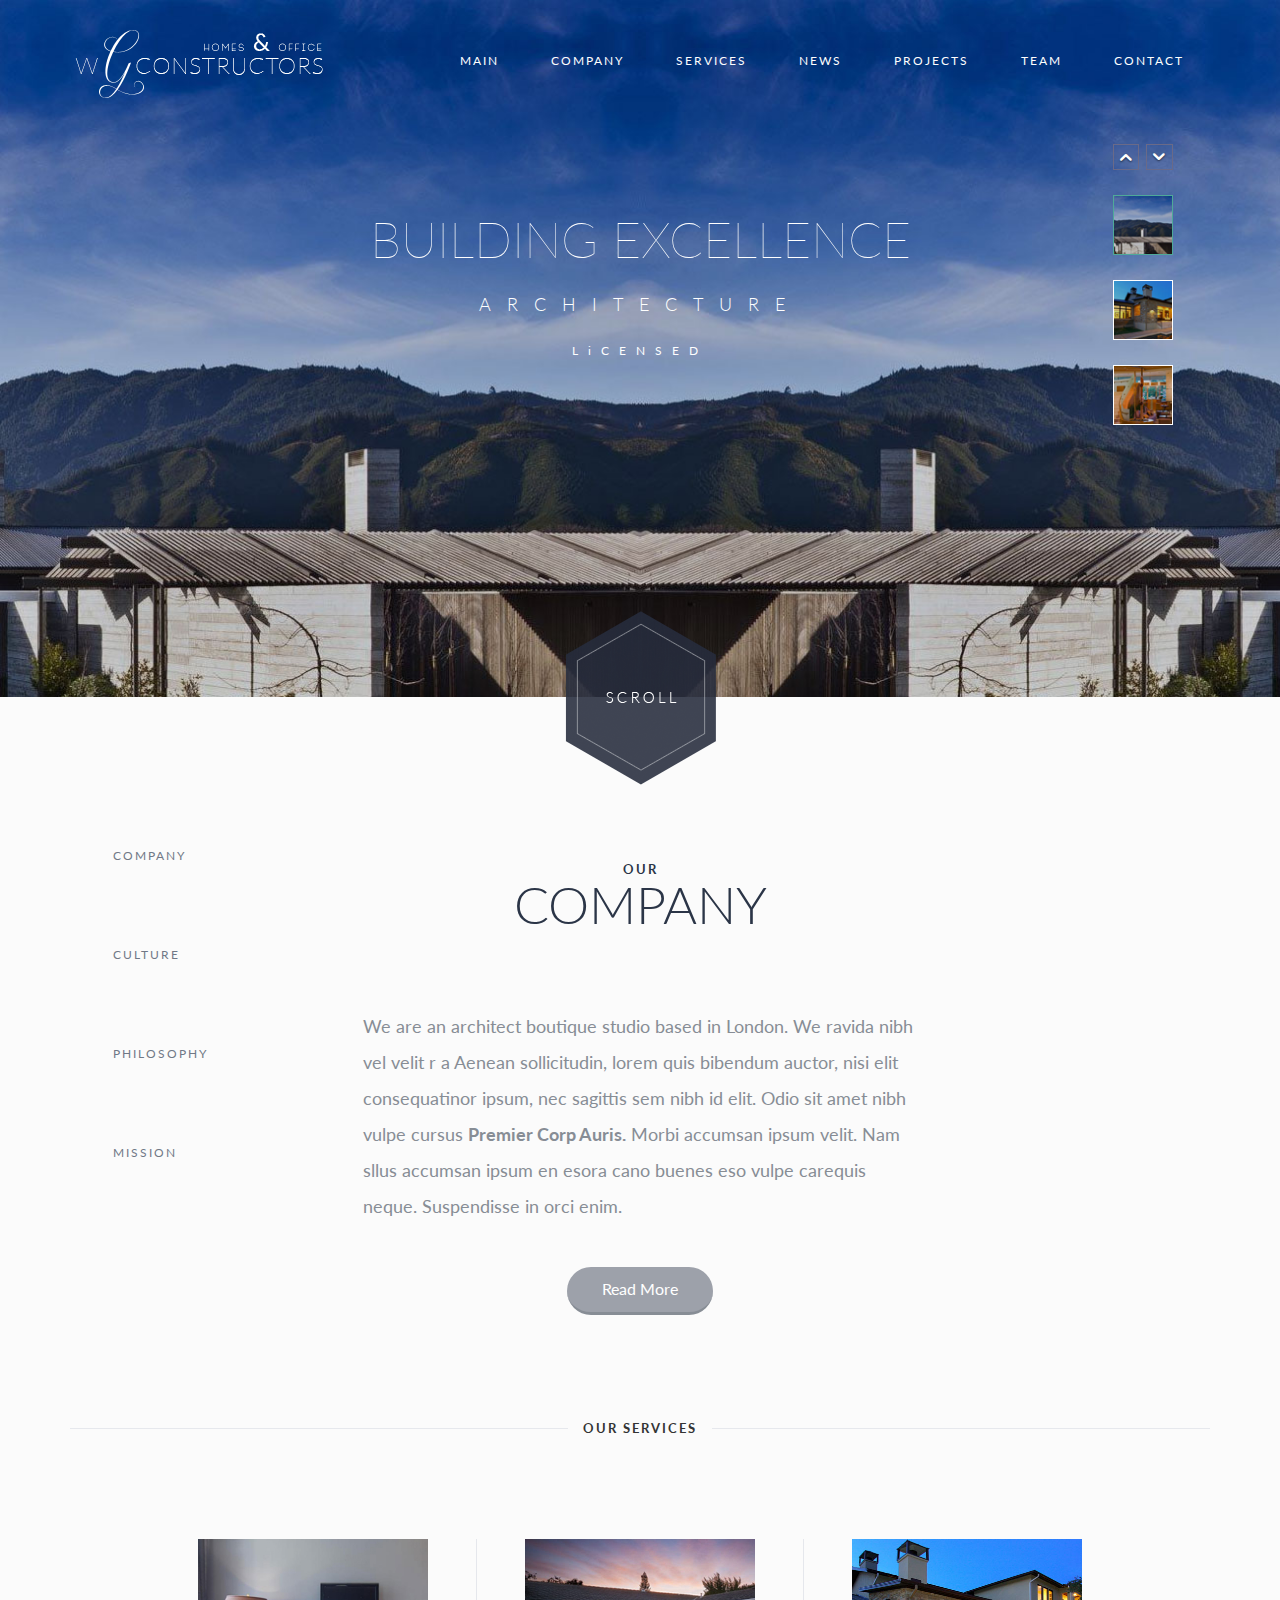
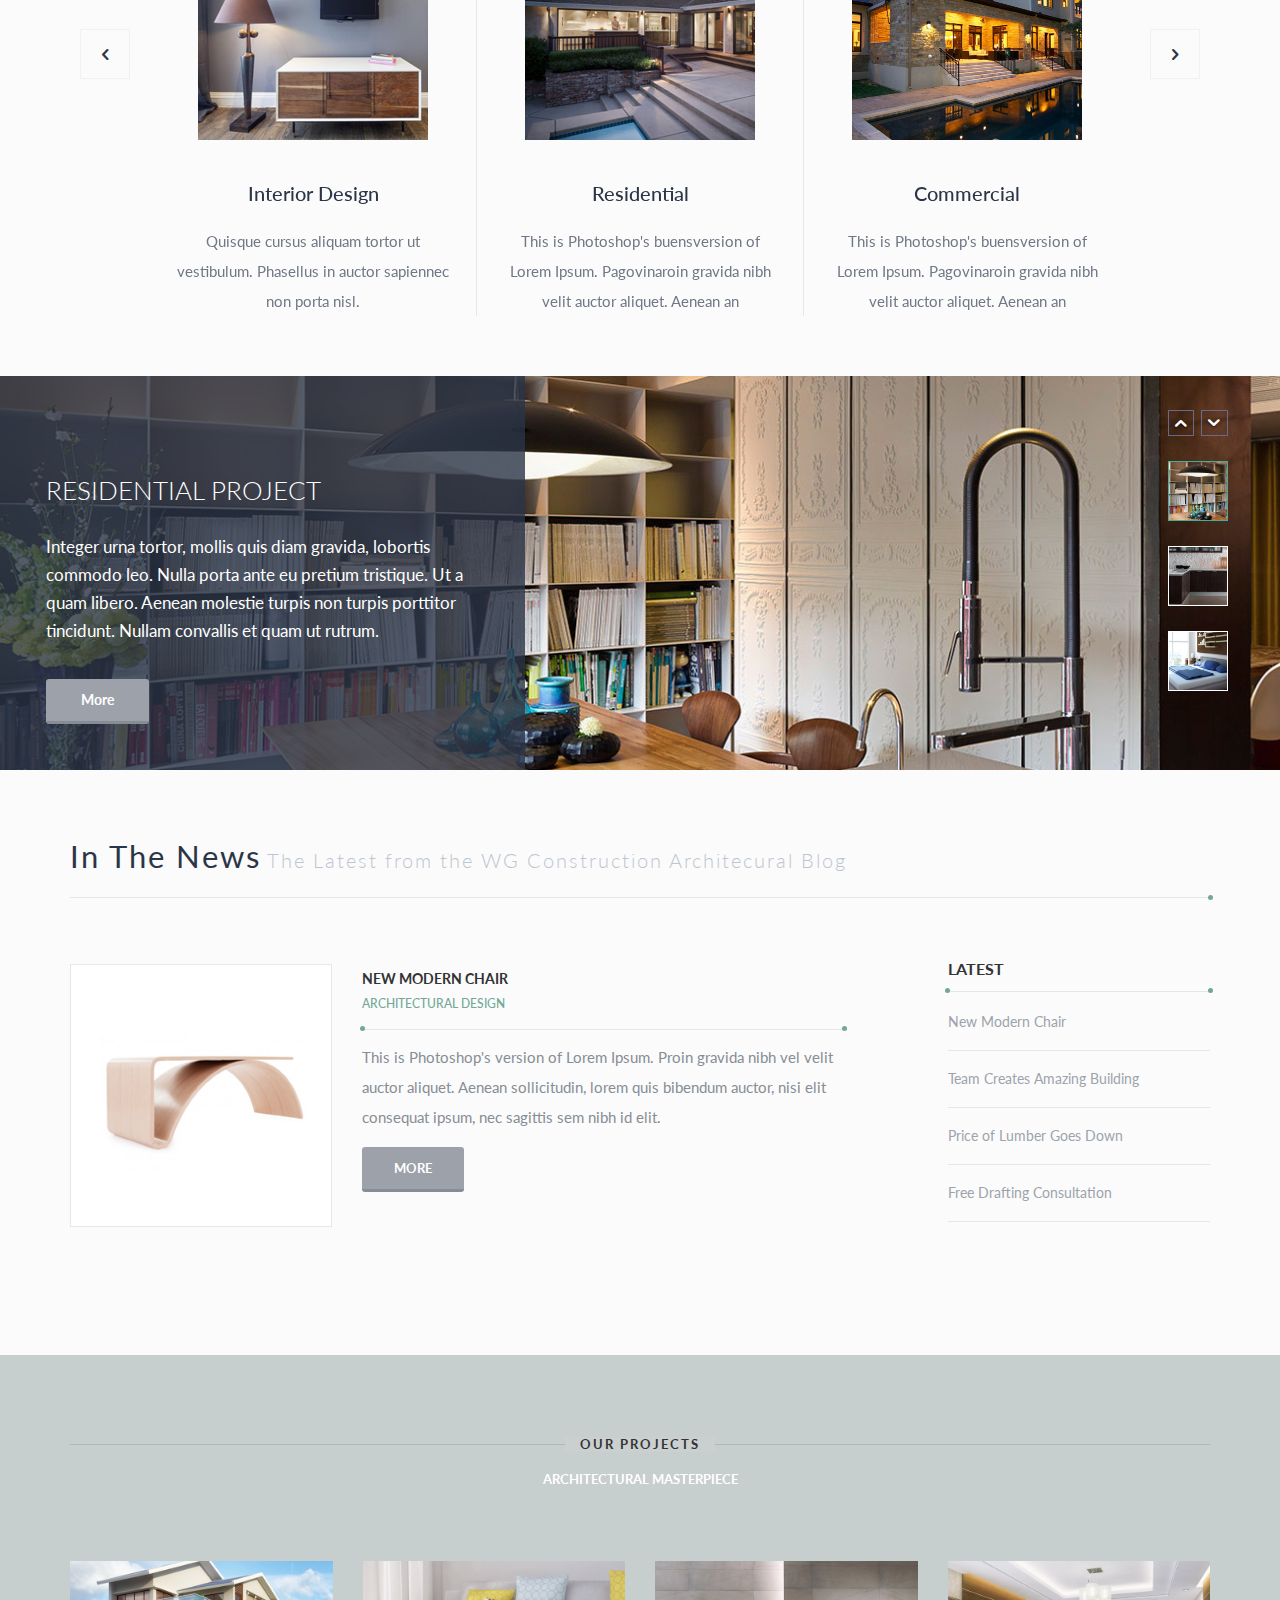
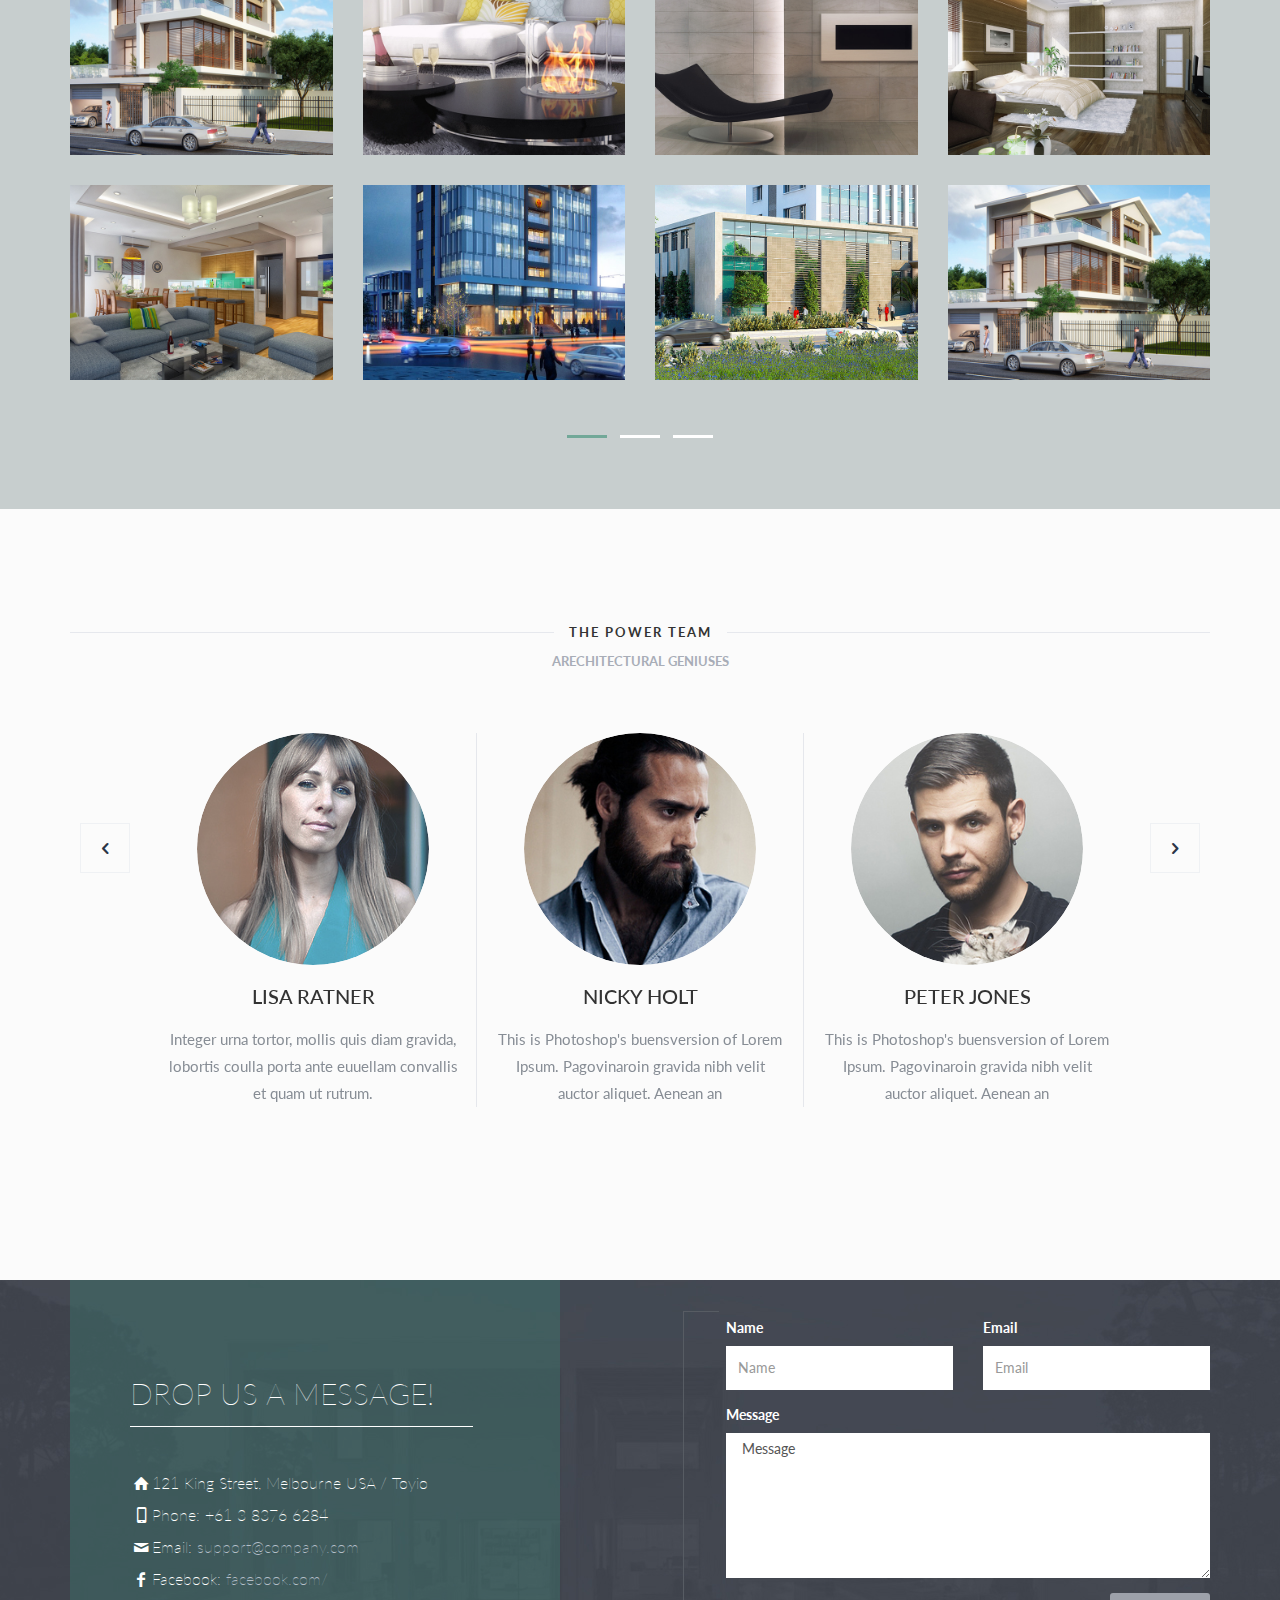
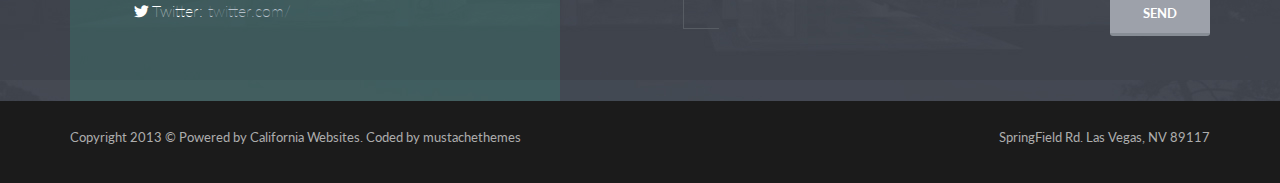
==== commit d09e69e7: "update" ====
--- a/info/html/index.html
+++ b/info/html/index.html
@@ -1322,7 +1322,7 @@
 
 		<!-- jquery-->
 
-		<script src="../ajax.googleapis.com/ajax/libs/jquery/1.9.1/jquery.min.js"></script>
+		<script src="js/jquery.min.js"></script>
 		<script>window.jQuery || document.write("<script src=\"js/jquery.min.js\"")</script>
 
 		<!-- Bootstrap-->
